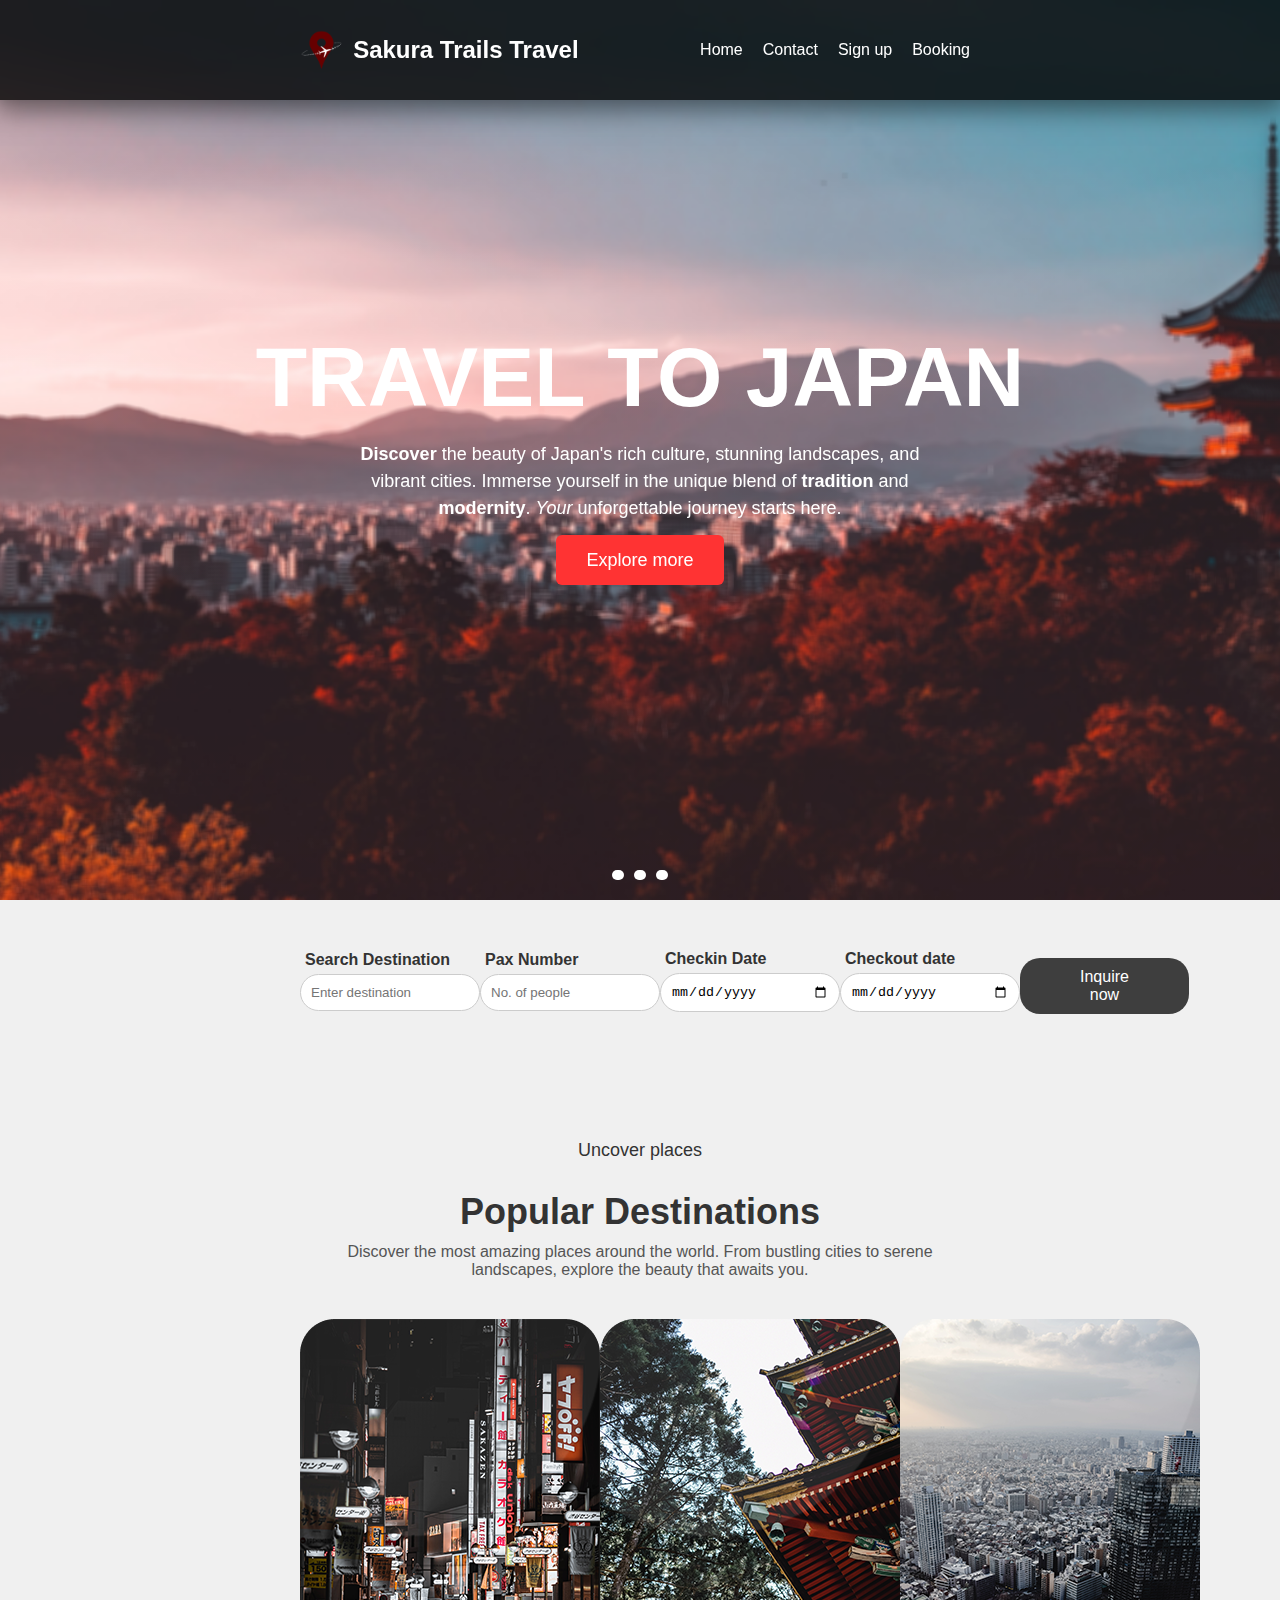
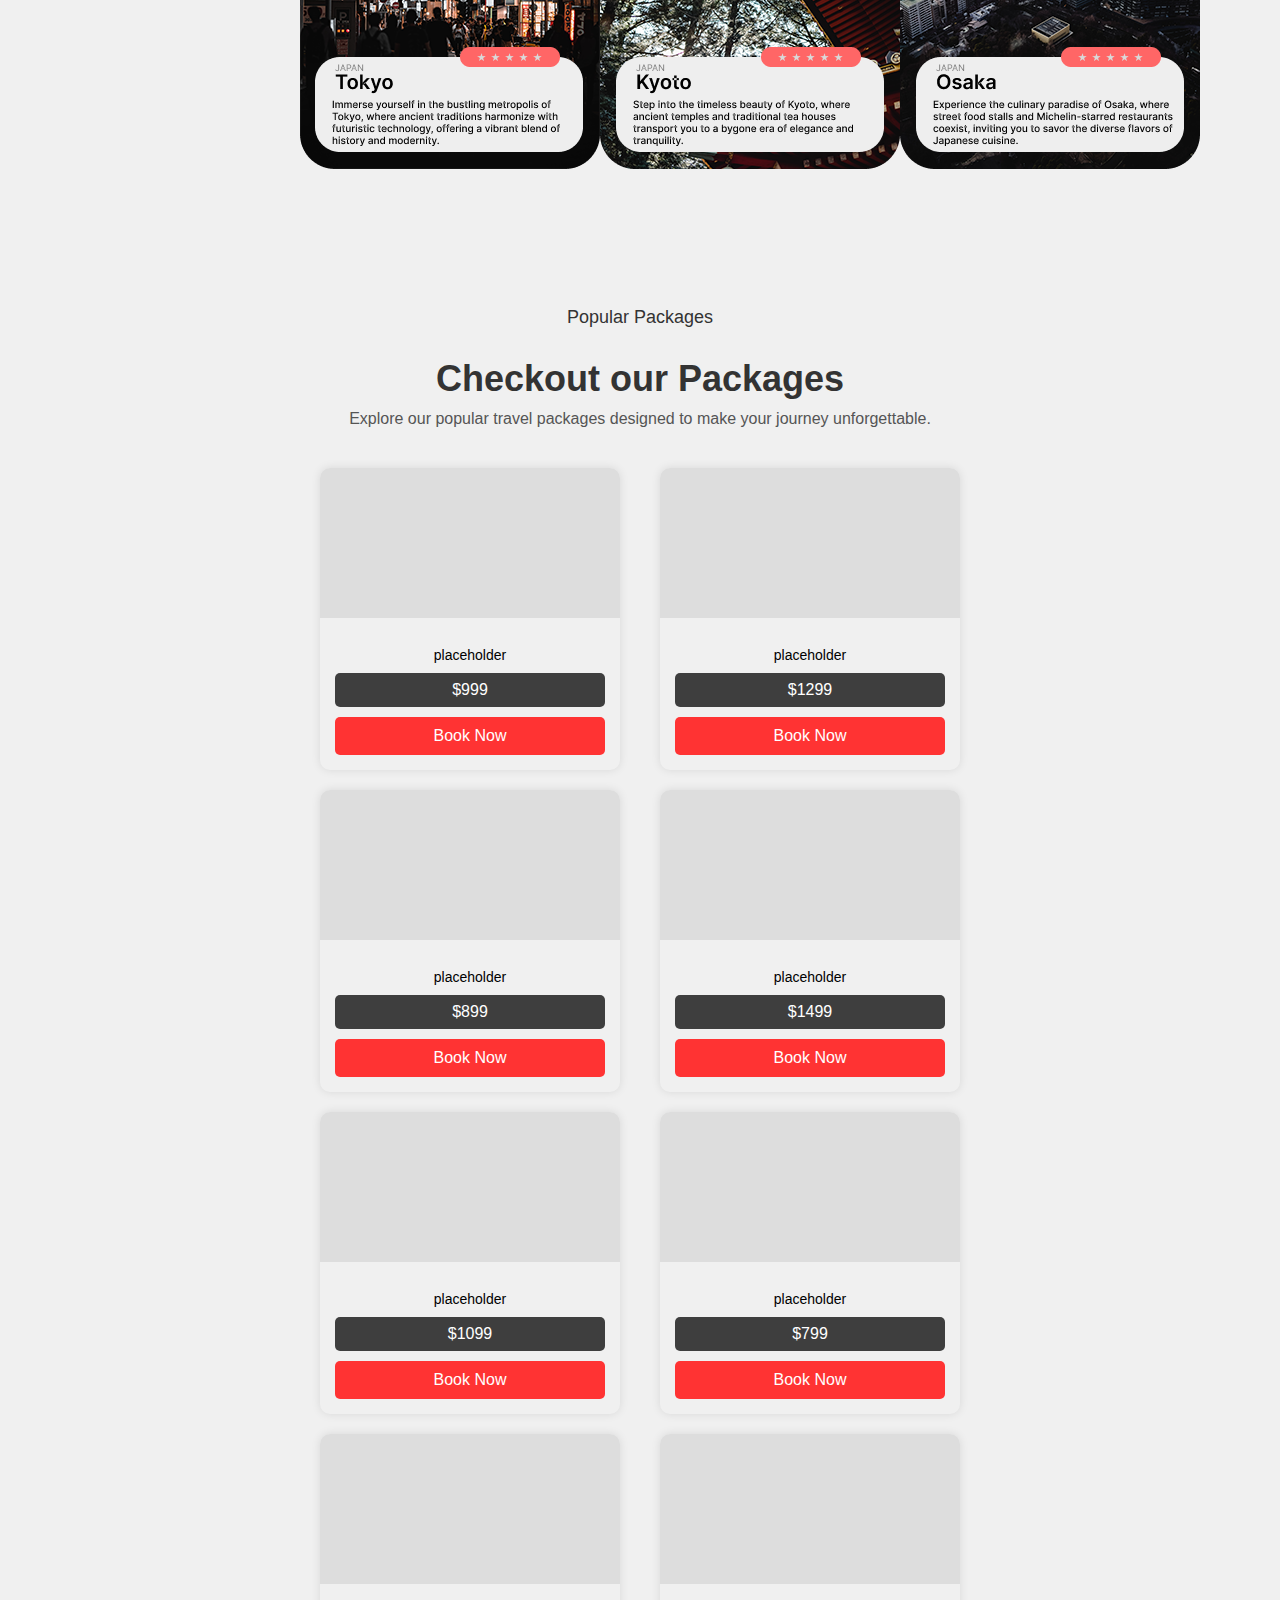
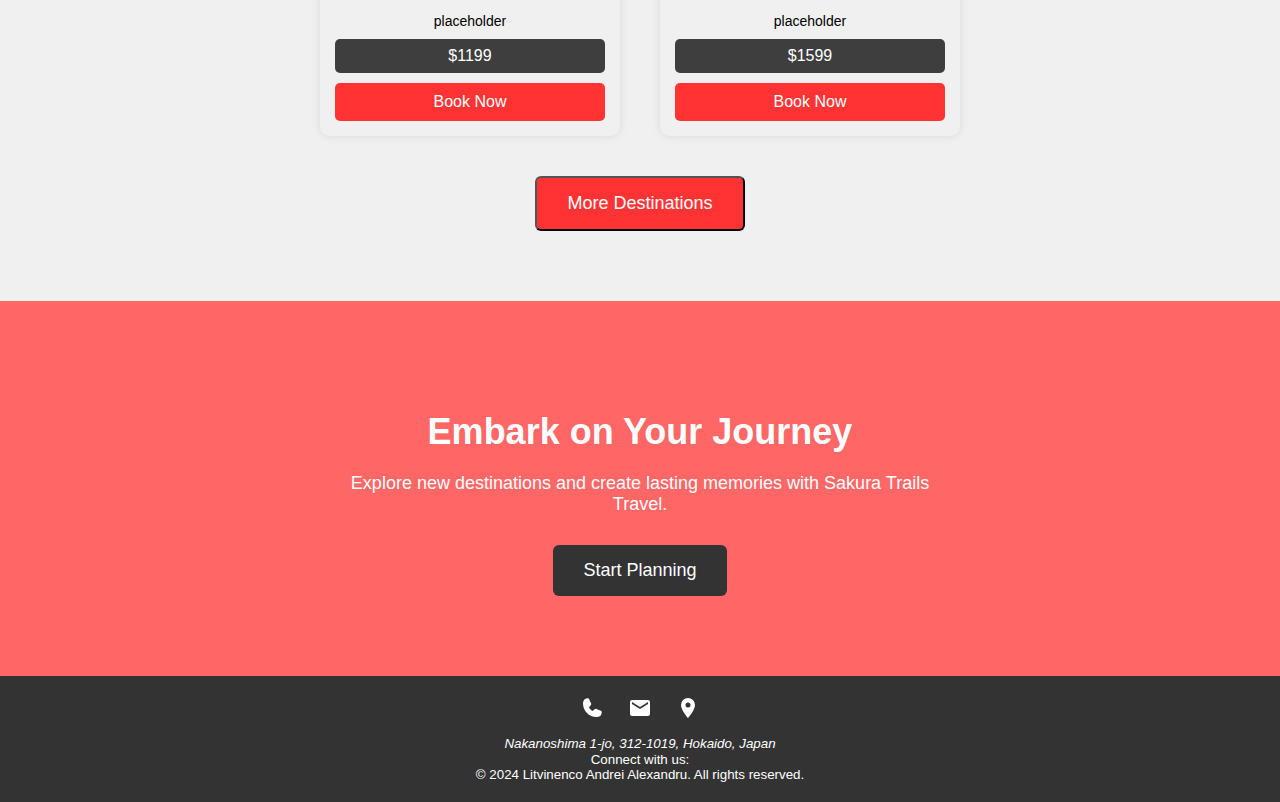
==== index.html @ 509efc29 "Added html page structure." ====
<!DOCTYPE html>
<html lang="en">
    <head>
        <title>Sakura Trails Travel</title>
        <meta charset="UTF-8">
        <meta name="author" content="Litvinenco Andrei">
        <meta name="descriptiom" content="Demo project page for a travel company">
        <meta name="keywords" content="HTML, CSS, JavaScript, Travel, Japan">
        <link rel="apple-touch-icon" sizes="180x180" href="./resources/ico/apple-touch-icon.png">
        <link rel="icon" type="image/png" sizes="32x32" href="./resources/ico/favicon-32x32.png">
        <link rel="icon" type="image/png" sizes="16x16" href="./resources/ico/favicon-16x16.png">
        <link rel="manifest" href="./resources/ico/site.webmanifest">
        <link rel="mask-icon" href="./resources/ico/safari-pinned-tab.svg" color="#5bbad5">
        <meta name="msapplication-TileColor" content="#da532c">
        <meta name="theme-color" content="#ffffff">
        <link rel="stylesheet" href="./resources/styles.css">
    </head>
    <body>
      <header>
      <div class="hero-section">
        <nav>
          <div class="logo-text">
            <img src="./resources/UIUX/logonavbar.png" alt="Logo">
            Sakura Trails Travel
          </div>
          <div class="nav-buttons">
            <a href="#" class="nav-button">Home</a>
            <a href="#" class="nav-button">Contact</a>
            <a href="#" class="nav-button">Sign up</a>
            <a href="#" class="nav-button">Booking</a>
          </div>
        </nav>
    
        <div class="hero-content">
          <div class="hero-text">TRAVEL TO JAPAN</div>
          <p class="hero-paragraph"><b>Discover</b> the beauty of Japan's rich culture, stunning landscapes, and vibrant cities. Immerse yourself in the unique blend of <strong>tradition</strong> and <strong>modernity</strong>. <i>Your</i> unforgettable journey starts here.</p>
          <a href="#" class="explore-button">Explore more</a>
        </div>
    
        <div class="rectangle-buttons">
          <button class="rectangle-button"></button>
          <button class="rectangle-button"></button>
          <button class="rectangle-button"></button>
        </div>
      </div>
    </header>
    <main>
      <div class="section">
        <div class="input-container">
            <div class="label">Search Destination</div>
            <input type="text" placeholder="Enter destination">
        </div>
    
        <div class="input-container">
            <div class="label">Pax Number</div>
            <input type="text" placeholder="No. of people">
        </div>
    
        <div class="input-container">
            <div class="label">Checkin Date</div>
            <input type="date">
        </div>
    
        <div class="input-container">
            <div class="label">Checkout date</div>
            <input type="date">
        </div>
    
        <button>Inquire now</button>
      </div>
    
      <div class="popular-destinations-section">
        <div class="section-header">
          <p class="small-text">Uncover places</p>
          <h2 class="big-text">Popular Destinations</h2>
          <p class="matching-paragraph">Discover the most amazing places around the world. From bustling cities to serene landscapes, explore the beauty that awaits you.</p>
        </div>
    
        <div class="image-container">
          <img src="./resources/cards/Vector.png" alt="Tokyo-card" class="placeholder-image">
          <img src="./resources/cards/Vector-1.png" alt="Kyoto-card" class="placeholder-image">
          <img src="./resources/cards/Vector-2.png" alt="Osaka-card" class="placeholder-image">
        </div>
      </div>
    
      <div class="new-section">
        <div class="section-header">
          <p class="small-text">Popular Packages</p>
          <h2 class="big-text">Checkout our Packages</h2>
          <p class="matching-paragraph">Explore our popular travel packages designed to make your journey unforgettable.</p>
        </div>
      
        <div class="package-container">
          <div class="package">
            <div class="package-image"></div>
            <div class="package-details">
              <p class="package-text">placeholder</p>
              <div class="price-box">$999</div>
              <a href="#" class="book-now-button">Book Now</a>
            </div>
          </div>
      
          <div class="package">
            <div class="package-image"></div>
            <div class="package-details">
              <p class="package-text">placeholder</p>
              <div class="price-box">$1299</div>
              <a href="#" class="book-now-button">Book Now</a>
            </div>
          </div>
      
          <div class="package">
            <div class="package-image"></div>
            <div class="package-details">
              <p class="package-text">placeholder</p>
              <div class="price-box">$899</div>
              <a href="#" class="book-now-button">Book Now</a>
            </div>
          </div>
      
          <div class="package">
            <div class="package-image"></div>
            <div class="package-details">
              <p class="package-text">placeholder</p>
              <div class="price-box">$1499</div>
              <a href="#" class="book-now-button">Book Now</a>
            </div>
          </div>
      
          <div class="package">
            <div class="package-image"></div>
            <div class="package-details">
              <p class="package-text">placeholder</p>
              <div class="price-box">$1099</div>
              <a href="#" class="book-now-button">Book Now</a>
            </div>
          </div>
      
          <div class="package">
            <div class="package-image"></div>
            <div class="package-details">
              <p class="package-text">placeholder</p>
              <div class="price-box">$799</div>
              <a href="#" class="book-now-button">Book Now</a>
            </div>
          </div>
      
          <div class="package">
            <div class="package-image"></div>
            <div class="package-details">
              <p class="package-text">placeholder</p>
              <div class="price-box">$1199</div>
              <a href="#" class="book-now-button">Book Now</a>
            </div>
          </div>
      
          <div class="package">
            <div class="package-image"></div>
            <div class="package-details">
              <p class="package-text">placeholder</p>
                <div class="price-box">$1599</div>
              <a href="#" class="book-now-button">Book Now</a>
            </div>
          </div>
        </div>
        <button class="more-destinations-button">More Destinations</button>
      </div>
      <div class="cta-section">
        <h2 class="cta-heading">Embark on Your Journey</h2>
        <p class="cta-description">Explore new destinations and create lasting memories with Sakura Trails Travel.</p>
        <a href="#" class="cta-button">Start Planning</a>
      </div>
    </main>
      <footer>
        <a id="link_top" href="#" title="Back-to-top"><img src="./resources/ico/arrowhead-up.png"></a>
        <div class="contact-info">
          <a href="tel:+40999999999"><svg xmlns="http://www.w3.org/2000/svg" width="24" height="24" viewBox="0 0 256 256"><path fill="white" d="M231.88 175.08A56.26 56.26 0 0 1 176 224C96.6 224 32 159.4 32 80a56.26 56.26 0 0 1 48.92-55.88a16 16 0 0 1 16.62 9.52l21.12 47.15v.12A16 16 0 0 1 117.39 96c-.18.27-.37.52-.57.77L96 121.45c7.49 15.22 23.41 31 38.83 38.51l24.34-20.71a8.12 8.12 0 0 1 .75-.56a16 16 0 0 1 15.17-1.4l.13.06l47.11 21.11a16 16 0 0 1 9.55 16.62"/></svg></a>
          <a href="mailto:no_easter@eggs.dev"><svg xmlns="http://www.w3.org/2000/svg" width="24" height="24" viewBox="0 0 24 24"><path fill="white" d="M20 4H4c-1.1 0-1.99.9-1.99 2L2 18c0 1.1.9 2 2 2h16c1.1 0 2-.9 2-2V6c0-1.1-.9-2-2-2m0 4l-8 5l-8-5V6l8 5l8-5z"/></svg></a>
          <a href="https://www.google.com/maps/place/Faculty+of+Mathematics+and+Computer+Science/@44.4355355,26.0995867,15z/data=!4m6!3m5!1s0x40b1ff472f47f047:0x493984726f0235f9!8m2!3d44.4355355!4d26.0995867!16s%2Fg%2F1td63tdh?hl=en&entry=ttu"><svg xmlns="http://www.w3.org/2000/svg" width="24" height="24" viewBox="0 0 24 24"><path fill="white" d="M12 11.5A2.5 2.5 0 0 1 9.5 9A2.5 2.5 0 0 1 12 6.5A2.5 2.5 0 0 1 14.5 9a2.5 2.5 0 0 1-2.5 2.5M12 2a7 7 0 0 0-7 7c0 5.25 7 13 7 13s7-7.75 7-13a7 7 0 0 0-7-7"/></svg></a>
        </div>
        <address>
          <small>Nakanoshima 1-jo, 312-1019, Hokaido, Japan</small>
        </address>
        <div class="copyright">
          <small>Connect with us:</small>
          <small>&copy; <time datetime="2023-11-01">2024</time> Litvinenco Andrei Alexandru. All rights reserved.</small>
        </div>
      </footer>
    </body>
</html>
---- resources/styles.css ----
body {
  margin: 0;
  padding: 0;
  font-family: Arial, sans-serif;
  overflow-x: hidden;
}

.hero-section {
  position: relative;
  background-image: linear-gradient(to bottom, rgba(255,0,0,0), rgba(255,0,0,5%)), url('./UIUX/Background_Japan3.png');
  background-size: cover;
  background-position: center;
  height: 100vh;
  display: flex;
  flex-direction: column;
  justify-content: center;
  align-items: center;
  color: white;
  z-index: 10;
}

.hero-content {
  text-align: center;
}

.hero-text {
  font-size: 84px;
  font-weight: bold;
  margin-bottom: 15px;
}

.hero-paragraph {
  text-align: center;
  font-size: 18px;
  margin-top: 10px;
  max-width: 600px;
  line-height: 1.5;
  margin-left: auto;
  margin-right: auto;
  padding-bottom: 10px;
}


.explore-button {
  background-color: #ff3333;
  color: white;
  text-decoration: none;
  padding: 15px 30px;
  border-radius: 6px;
  font-size: 18px;
  margin-top: 20px;
  transition: background-color 0.3s ease;
}

.explore-button:hover {
  background-color: #ff6666;
}

.rectangle-buttons {
  display: flex;
  justify-content: center;
  position: absolute;
  bottom: 20px;
}

.rectangle-button {
  width: 10px; 
  height: 10px;
  background-color: white;
  margin: 0 5px;
  border: none;
  border-radius: 10px;
  cursor: pointer;
  transition: background-color 0.3s ease;
}

.rectangle-button:hover {
  background-color: #f0f0f0;
}

nav {
  width: 100%;
  height: 100px;
  background-color: rgba(0, 0, 0, 0.8);
  display: flex;
  justify-content: space-between;
  align-items: center;
  padding: 0 300px; 
  box-sizing: border-box;
  position: fixed;
  top: 0;
  z-index: 1000;
  backdrop-filter: blur(5px);
  -webkit-box-shadow: 0px 10px 18px 0px rgba(0,0,0,0.75);
  -moz-box-shadow: 0px 10px 18px 0px rgba(0,0,0,0.75);
  box-shadow: 0px 4px 25px 5px rgba(0,0,0,0.50);
}

.logo-text {
  color: white;
  font-size: 24px;
  font-weight: bold;
  display: flex;
  align-items: center;
}

.logo-text img {
  max-height: 40px; 
  margin-right: 10px;
}

.nav-buttons {
  display: flex;
  justify-content: space-evenly;
  align-items: center;
}

.nav-button {
  color: white;
  text-decoration: none;
  padding: 10px;
  border-radius: 5px;
  transition: background-color 0.3s ease;
}

.nav-button:hover {
  background-color: #ff6666;
}

.section {
  width: 100vw;
  background-color: #f0f0f0;
  padding: 50px 300px;
  display: flex;
  justify-content: space-between;
  align-items: center;
  box-sizing: border-box;
}

.input-container {
  text-align: left;
}

.label {
  margin-bottom: 5px;
  font-weight: bold;
  color: #333;
  padding-left: 5px;
}

input {
  width: 180px;
  padding: 10px;
  border: 1px solid #ccc;
  border-radius: 20px;
  box-sizing: border-box;
  margin-bottom: 10px;
}

.section button {
  padding: 10px 60px; 
  background-color: #3e3e3e;
  color: white;
  border: none;
  border-radius: 20px;
  cursor: pointer;
  font-size: 16px;
  transition: background-color 0.3s ease;
}

button:hover {
  background-color: #ff6666;
}

.new-section {
background-color: #f0f0f0;
padding: 50px 0;
text-align: center;
}

.section-header {
margin-bottom: 40px;
}

.small-text {
font-size: 18px;
color: #333;
}

.big-text {
font-size: 36px;
font-weight: bold;
margin-bottom: 10px;
color: #333;
}

.matching-paragraph {
font-size: 16px;
max-width: 600px;
margin: 0 auto 20px;
color: #555;
}

.popular-destinations-section {
background-color: #f0f0f0;
padding: 50px 300px;
text-align: center;
}

.popular-destinations-section .image-container {
display: flex;
justify-content: space-around;
margin-top: 20px;
}

.popular-destinations-section .placeholder-image {
width: 400px;
max-height: 600px;
border-radius: 10px;
margin-bottom: 20px;
}

.new-section {
background-color: #f0f0f0;
padding: 50px 300px;
text-align: center;
}

.section-header {
margin-bottom: 40px;
}

.small-text {
font-size: 18px;
color: #333;
}

.big-text {
font-size: 36px;
font-weight: bold;
margin-bottom: 10px;
color: #333;
}

.matching-paragraph {
font-size: 16px;
max-width: 600px;
margin: 0 auto 20px;
color: #555;
}

.package-container {
display: flex;
flex-wrap: wrap;
justify-content: space-around;
}

.package {
width: 300px;
border-radius: 10px;
overflow: hidden;
box-shadow: 0 0 10px rgba(0, 0, 0, 0.1);
margin-bottom: 20px;
}

.package-image {
height: 150px;
background-color: #ddd;
}

.package-details {
padding: 15px;
}

.package-text {
font-size: 14px;
margin-bottom: 10px;
}

.price-box {
background-color: #3e3e3e;
color: white;
padding: 8px;
border-radius: 5px;
margin-bottom: 10px;
}

.book-now-button {
display: block;
background-color: #ff3333;
color: white;
text-decoration: none;
padding: 10px;
border-radius: 5px;
transition: background-color 0.3s ease;
}

.book-now-button:hover {
background-color: #ff6666;
}

.more-destinations-button {
display: block;
margin: 20px auto;
background-color: #ff3333;
color: white;
text-decoration: none;
padding: 15px 30px;
border-radius: 6px;
font-size: 18px;
transition: background-color 0.3s ease;
}

.more-destinations-button:hover {
background-color: #ff6666;
}

.cta-section {
background-color: #ff6666;
color: white;
text-align: center;
padding: 80px 0;
}

.cta-heading {
font-size: 36px;
font-weight: bold;
margin-bottom: 20px;
}

.cta-description {
font-size: 18px;
max-width: 600px;
margin: 0 auto 30px;
}

.cta-button {
display: inline-block;
background-color: #333;
color: white;
text-decoration: none;
padding: 15px 30px;
border-radius: 6px;
font-size: 18px;
transition: background-color 0.3s ease;
}

.cta-button:hover {
background-color: #555;
}

footer {
background-color: #333;
color: white;
padding: 20px 0;
text-align: center;
}

.contact-info {
margin-bottom: 10px;
}

.contact-info a {
margin: 0 10px;
}

.address small {
display: block;
margin-bottom: 10px;
}

.copyright small {
display: block;
}

#link_top{
  --dimensiune:3rem;
  --spatiere:1.5rem;
  display: flex;
  align-items: center;
  justify-content: center;
  width: var(--dimensiune);
  height: var(--dimensiune);
  position: fixed;
  bottom:var(--spatiere);
  right:var(--spatiere);
  border-radius: 50%;
}
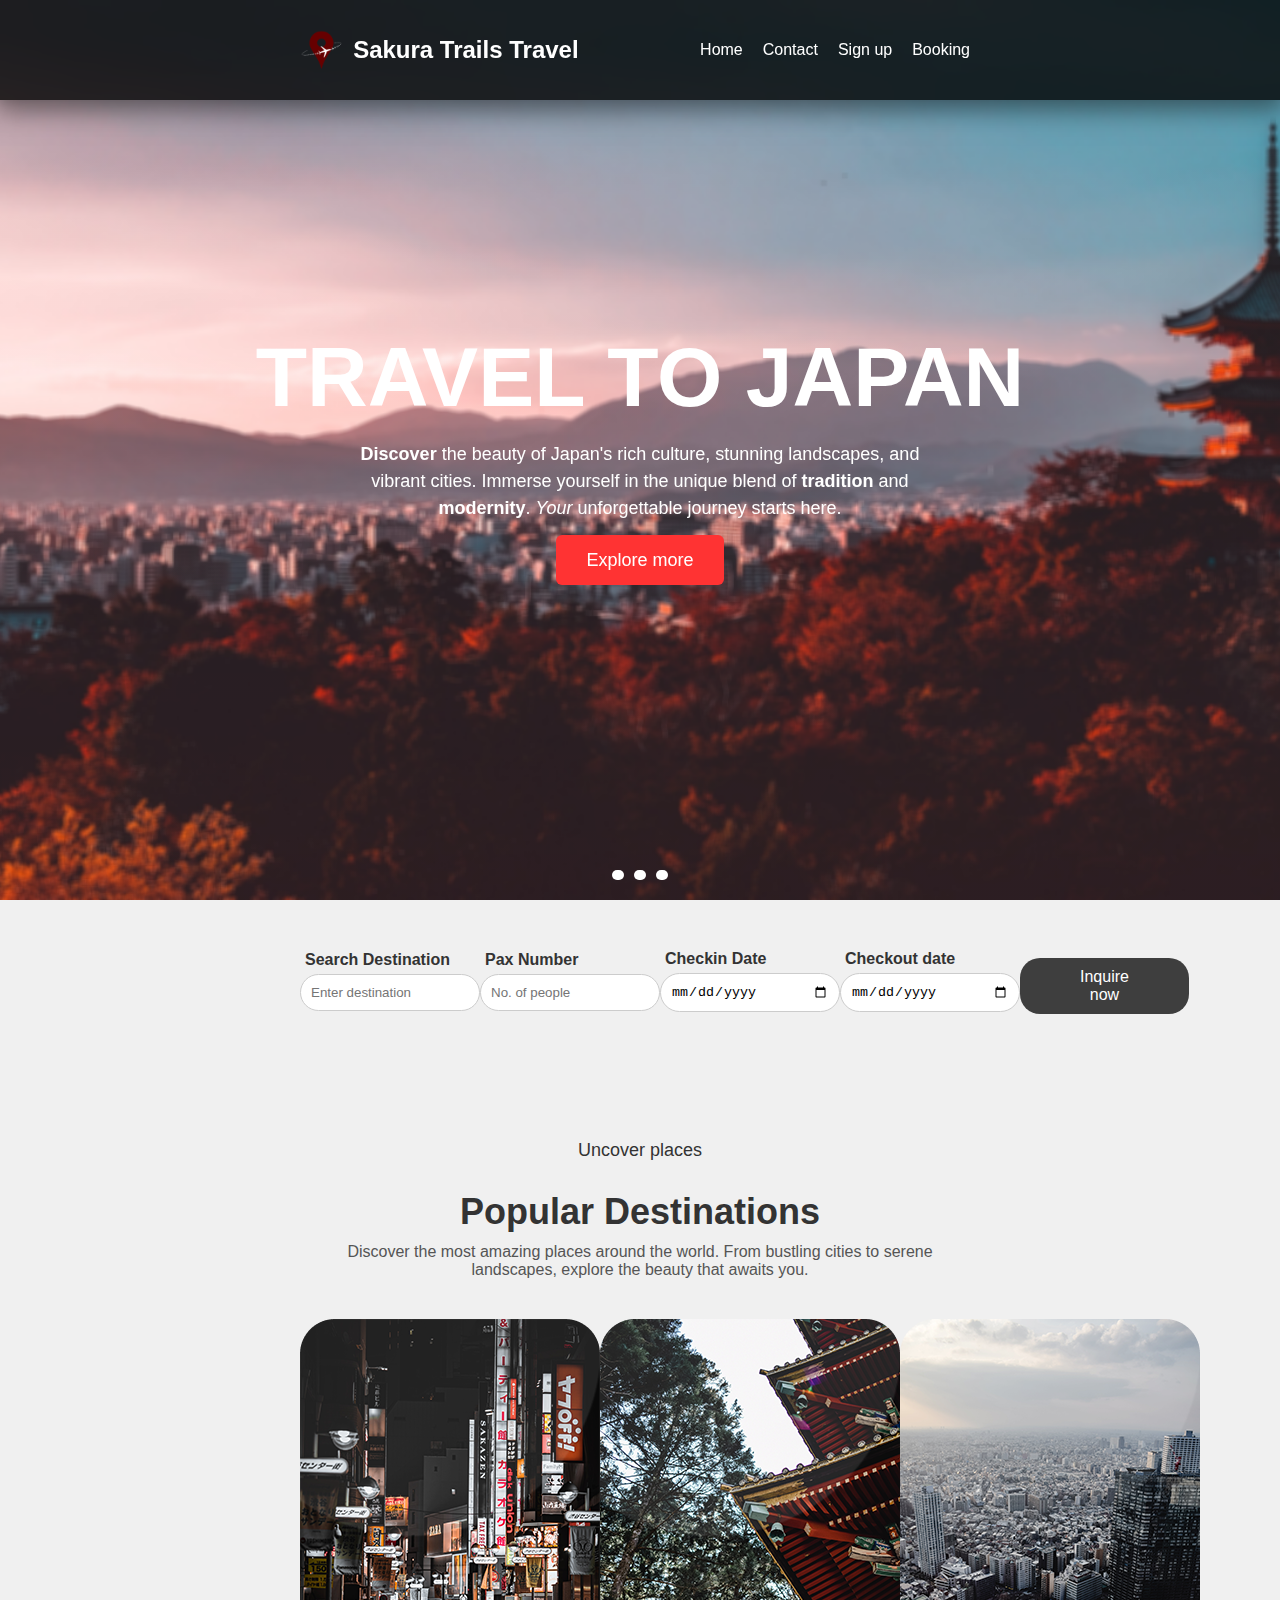
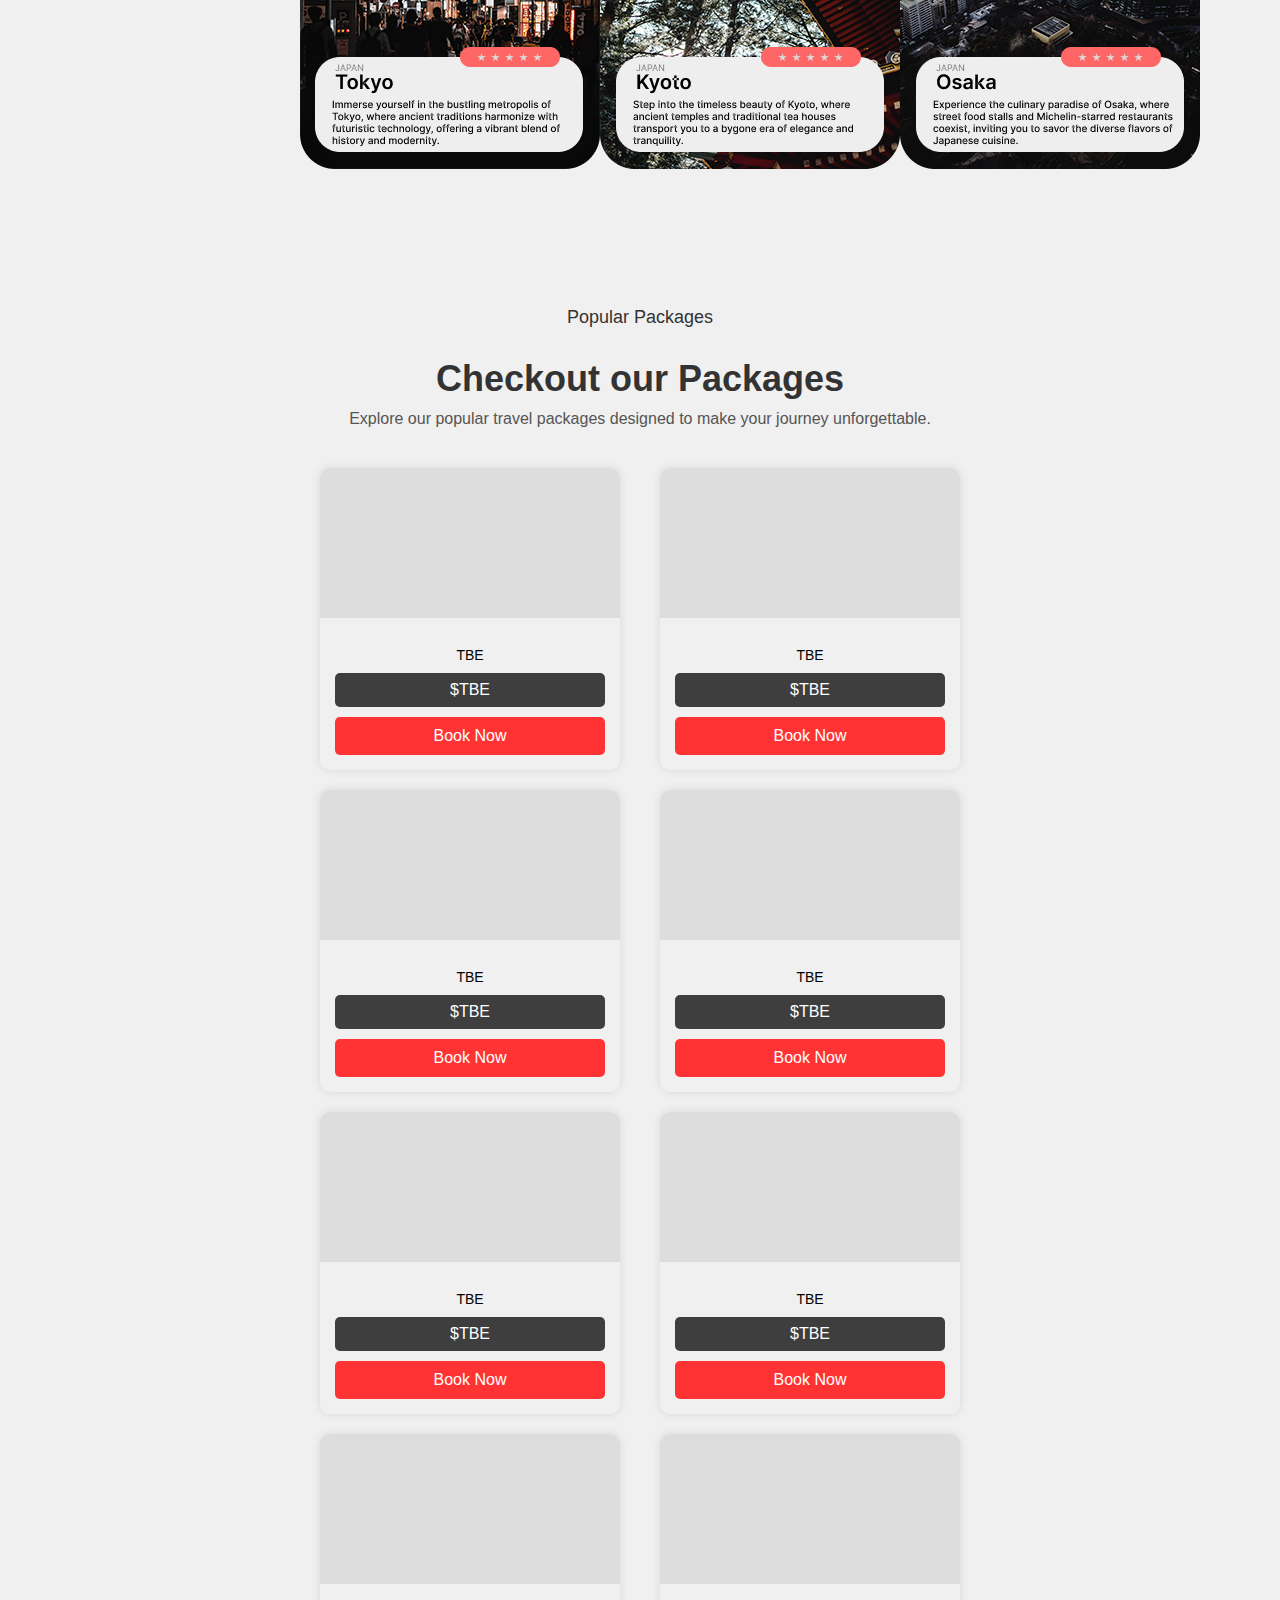
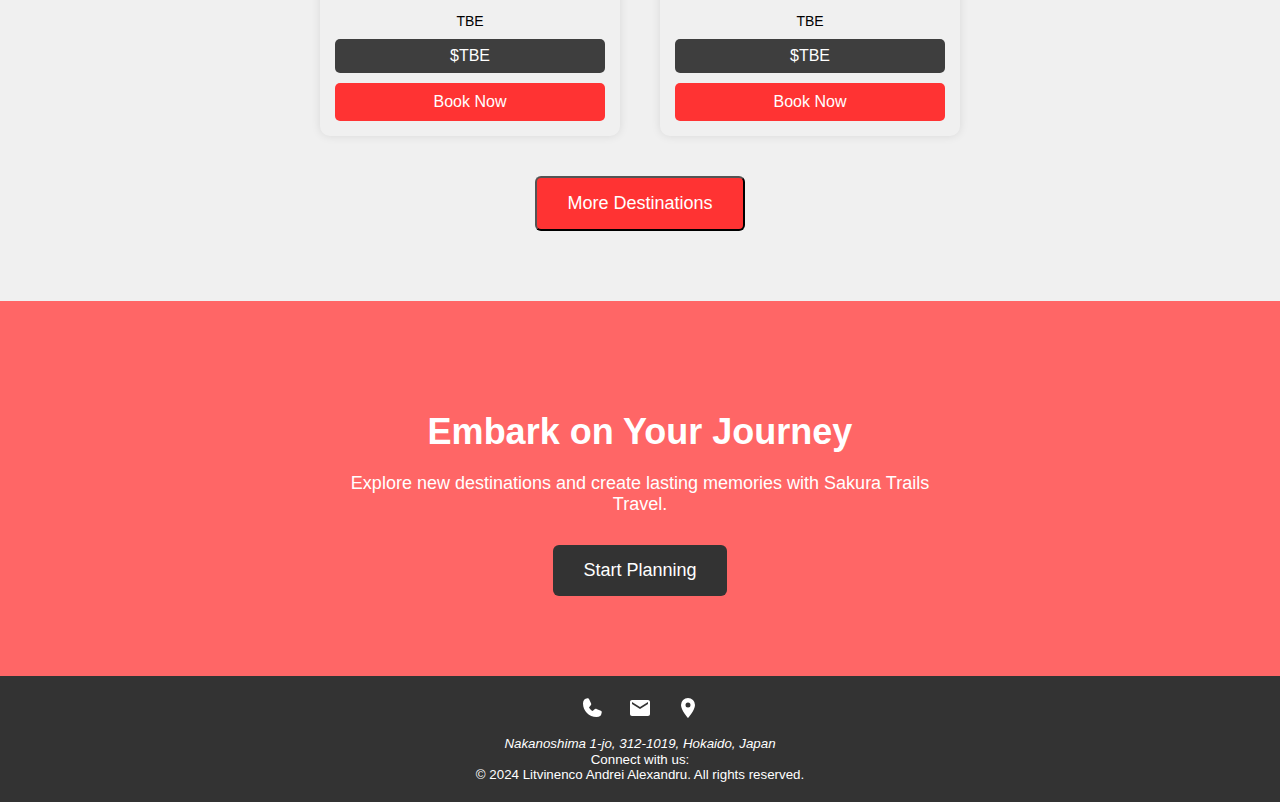
==== commit 0b61478b: "Placeholder for packages section" ====
--- a/index.html
+++ b/index.html
@@ -3,6 +3,7 @@
     <head>
         <title>Sakura Trails Travel</title>
         <meta charset="UTF-8">
+        <meta name="viewport" content="width=device-width, initial-scale=1.0">
         <meta name="author" content="Litvinenco Andrei">
         <meta name="descriptiom" content="Demo project page for a travel company">
         <meta name="keywords" content="HTML, CSS, JavaScript, Travel, Japan">
@@ -16,20 +17,37 @@
         <link rel="stylesheet" href="./resources/styles.css">
     </head>
     <body>
+      <script src="./resources/index.js"></script>
       <header>
       <div class="hero-section">
         <nav>
           <div class="logo-text">
-            <img src="./resources/UIUX/logonavbar.png" alt="Logo">
-            Sakura Trails Travel
-          </div>
+              <img src="./resources/UIUX/logonavbar.png" alt="Logo">
+              Sakura Trails Travel
+          </div>
+
+          <!-- Hamburger menu icon -->
+          <div class="hamburger-menu" onclick="toggleMenu()">
+              <div class="bar"></div>
+              <div class="bar"></div>
+              <div class="bar"></div>
+          </div>
+
           <div class="nav-buttons">
-            <a href="#" class="nav-button">Home</a>
-            <a href="#" class="nav-button">Contact</a>
-            <a href="#" class="nav-button">Sign up</a>
-            <a href="#" class="nav-button">Booking</a>
-          </div>
-        </nav>
+              <!-- Home dropdown menu -->
+              <div class="dropdown">
+                  <a href="#" class="nav-button">Home</a>
+                  <div class="dropdown-content">
+                      <a href="#Popular-section">Popular Destinations</a>
+                      <a href="#Packages-section">Packages</a>
+                  </div>
+              </div>
+
+              <a href="#" class="nav-button">Contact</a>
+              <a href="#" class="nav-button">Sign up</a>
+              <a href="#" class="nav-button">Booking</a>
+          </div>
+      </nav>
     
         <div class="hero-content">
           <div class="hero-text">TRAVEL TO JAPAN</div>
@@ -69,7 +87,7 @@
         <button>Inquire now</button>
       </div>
     
-      <div class="popular-destinations-section">
+      <div class="popular-destinations-section" id="Popular-section">
         <div class="section-header">
           <p class="small-text">Uncover places</p>
           <h2 class="big-text">Popular Destinations</h2>
@@ -83,7 +101,7 @@
         </div>
       </div>
     
-      <div class="new-section">
+      <div class="new-section" id="Packages-section">
         <div class="section-header">
           <p class="small-text">Popular Packages</p>
           <h2 class="big-text">Checkout our Packages</h2>
@@ -94,71 +112,71 @@
           <div class="package">
             <div class="package-image"></div>
             <div class="package-details">
-              <p class="package-text">placeholder</p>
-              <div class="price-box">$999</div>
-              <a href="#" class="book-now-button">Book Now</a>
-            </div>
-          </div>
-      
-          <div class="package">
-            <div class="package-image"></div>
-            <div class="package-details">
-              <p class="package-text">placeholder</p>
-              <div class="price-box">$1299</div>
-              <a href="#" class="book-now-button">Book Now</a>
-            </div>
-          </div>
-      
-          <div class="package">
-            <div class="package-image"></div>
-            <div class="package-details">
-              <p class="package-text">placeholder</p>
-              <div class="price-box">$899</div>
-              <a href="#" class="book-now-button">Book Now</a>
-            </div>
-          </div>
-      
-          <div class="package">
-            <div class="package-image"></div>
-            <div class="package-details">
-              <p class="package-text">placeholder</p>
-              <div class="price-box">$1499</div>
-              <a href="#" class="book-now-button">Book Now</a>
-            </div>
-          </div>
-      
-          <div class="package">
-            <div class="package-image"></div>
-            <div class="package-details">
-              <p class="package-text">placeholder</p>
-              <div class="price-box">$1099</div>
-              <a href="#" class="book-now-button">Book Now</a>
-            </div>
-          </div>
-      
-          <div class="package">
-            <div class="package-image"></div>
-            <div class="package-details">
-              <p class="package-text">placeholder</p>
-              <div class="price-box">$799</div>
-              <a href="#" class="book-now-button">Book Now</a>
-            </div>
-          </div>
-      
-          <div class="package">
-            <div class="package-image"></div>
-            <div class="package-details">
-              <p class="package-text">placeholder</p>
-              <div class="price-box">$1199</div>
-              <a href="#" class="book-now-button">Book Now</a>
-            </div>
-          </div>
-      
-          <div class="package">
-            <div class="package-image"></div>
-            <div class="package-details">
-              <p class="package-text">placeholder</p>
-                <div class="price-box">$1599</div>
+              <p class="package-text">TBE</p>
+              <div class="price-box">$TBE</div>
+              <a href="#" class="book-now-button">Book Now</a>
+            </div>
+          </div>
+      
+          <div class="package">
+            <div class="package-image"></div>
+            <div class="package-details">
+              <p class="package-text">TBE</p>
+              <div class="price-box">$TBE</div>
+              <a href="#" class="book-now-button">Book Now</a>
+            </div>
+          </div>
+      
+          <div class="package">
+            <div class="package-image"></div>
+            <div class="package-details">
+              <p class="package-text">TBE</p>
+              <div class="price-box">$TBE</div>
+              <a href="#" class="book-now-button">Book Now</a>
+            </div>
+          </div>
+      
+          <div class="package">
+            <div class="package-image"></div>
+            <div class="package-details">
+              <p class="package-text">TBE</p>
+              <div class="price-box">$TBE</div>
+              <a href="#" class="book-now-button">Book Now</a>
+            </div>
+          </div>
+      
+          <div class="package">
+            <div class="package-image"></div>
+            <div class="package-details">
+              <p class="package-text">TBE</p>
+              <div class="price-box">$TBE</div>
+              <a href="#" class="book-now-button">Book Now</a>
+            </div>
+          </div>
+      
+          <div class="package">
+            <div class="package-image"></div>
+            <div class="package-details">
+              <p class="package-text">TBE</p>
+              <div class="price-box">$TBE</div>
+              <a href="#" class="book-now-button">Book Now</a>
+            </div>
+          </div>
+      
+          <div class="package">
+            <div class="package-image"></div>
+            <div class="package-details">
+              <p class="package-text">TBE</p>
+              <div class="price-box">$TBE</div>
+              <a href="#" class="book-now-button">Book Now</a>
+            </div>
+          </div>
+      
+          <div class="package">
+            <div class="package-image"></div>
+            <div class="package-details">
+              <p class="package-text">TBE</p>
+                <div class="price-box">$TBE</div>
               <a href="#" class="book-now-button">Book Now</a>
             </div>
           </div>
--- a/resources/styles.css
+++ b/resources/styles.css
@@ -115,6 +115,35 @@
   align-items: center;
 }
 
+.dropdown {
+  position: relative;
+  display: inline-block;
+}
+
+.dropdown-content {
+  display: none;
+  position: absolute;
+  background-color: #333;
+  min-width: 160px;
+  box-shadow: 0 8px 16px rgba(0, 0, 0, 0.2);
+  z-index: 1;
+}
+
+.dropdown-content a {
+  color: white;
+  padding: 12px 16px;
+  text-decoration: none;
+  display: block;
+}
+
+.dropdown-content a:hover {
+  background-color: #555;
+}
+
+.dropdown:hover .dropdown-content {
+  display: block;
+}
+
 .nav-button {
   color: white;
   text-decoration: none;
@@ -385,4 +414,67 @@
   bottom:var(--spatiere);
   right:var(--spatiere);
   border-radius: 50%;
+}
+
+@media screen and (max-width: 768px) {
+  .nav-buttons {
+    display: none;
+    flex-direction: column;
+    align-items: center;
+    position: absolute;
+    top: 100px;
+    width: 100%;
+    background-color: rgba(0, 0, 0, 0.8);
+    z-index: 1000;
+  }
+
+  .nav-buttons.active {
+    display: flex;
+  }
+
+  .nav-button {
+    text-align: center;
+    padding: 15px;
+    width: 100%;
+    box-sizing: border-box;
+  }
+
+  .dropdown-content {
+    width: 100%;
+  }
+}
+
+.hamburger-menu {
+  display: none;
+  cursor: pointer;
+}
+
+.bar {
+  width: 25px;
+  height: 3px;
+  background-color: white;
+  margin: 6px 0;
+  transition: 0.4s;
+}
+
+@media screen and (max-width: 768px) {
+  .hamburger-menu {
+    display: block;
+  }
+
+ .nav-buttons {
+    display: none;
+ }
+
+ .bar.active1 {
+    transform: rotate(-45deg) translate(-5px, 6px);
+ }
+
+  .bar.active2 {
+    opacity: 0;
+  }
+
+   .bar.active3 {
+       transform: rotate(45deg) translate(-5px, -6px);
+   }
 }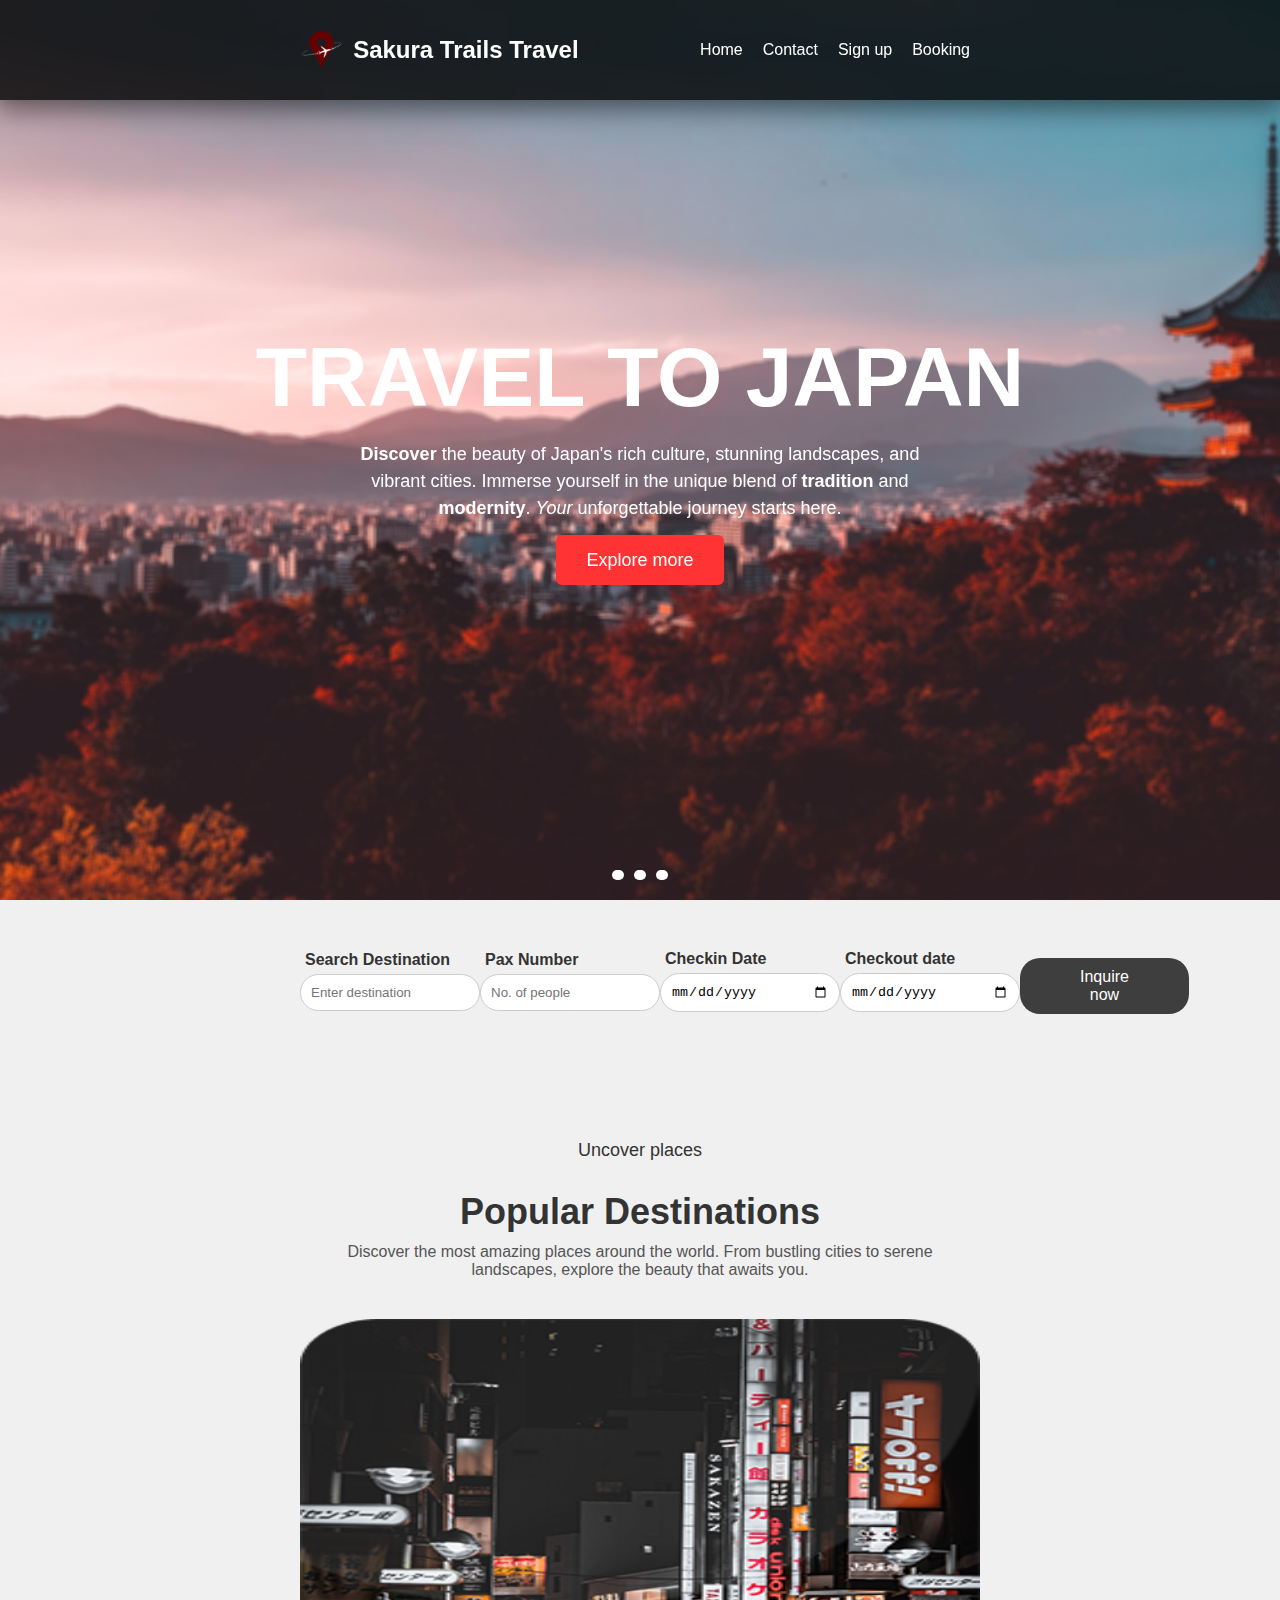
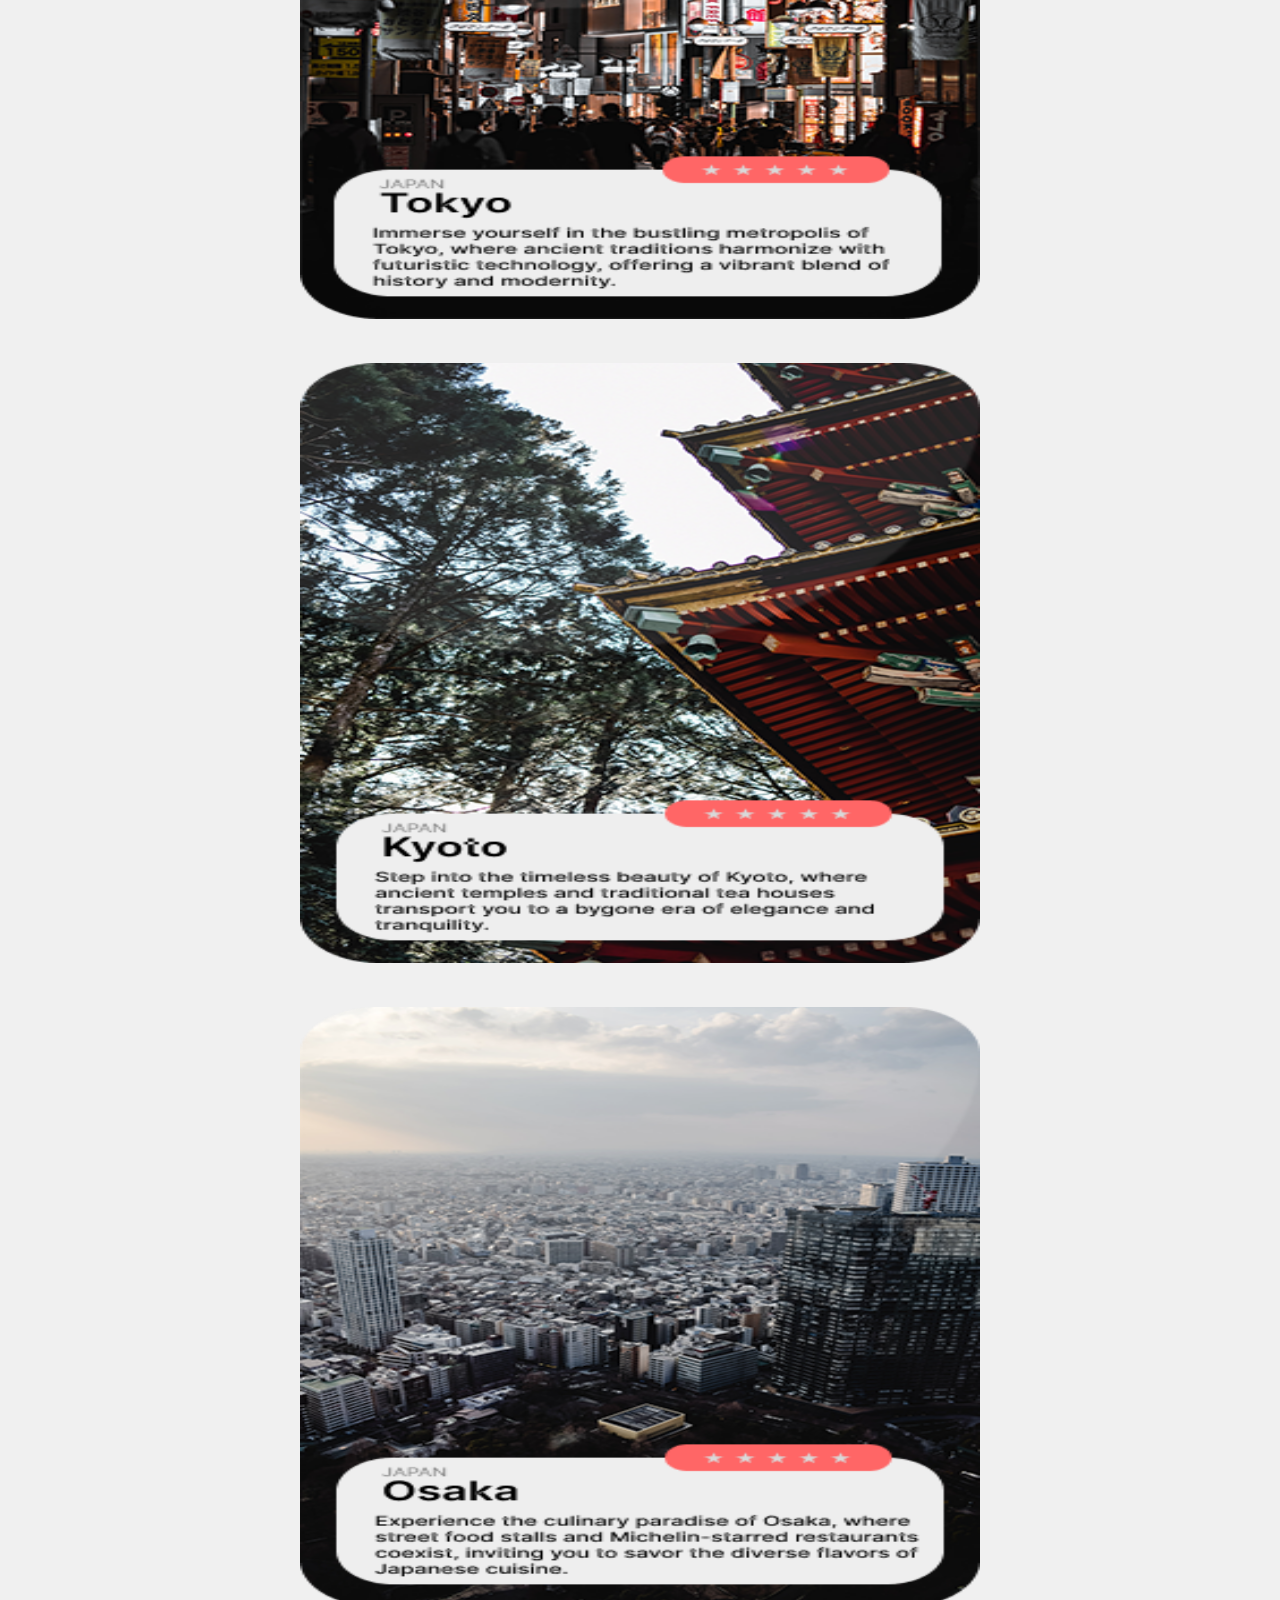
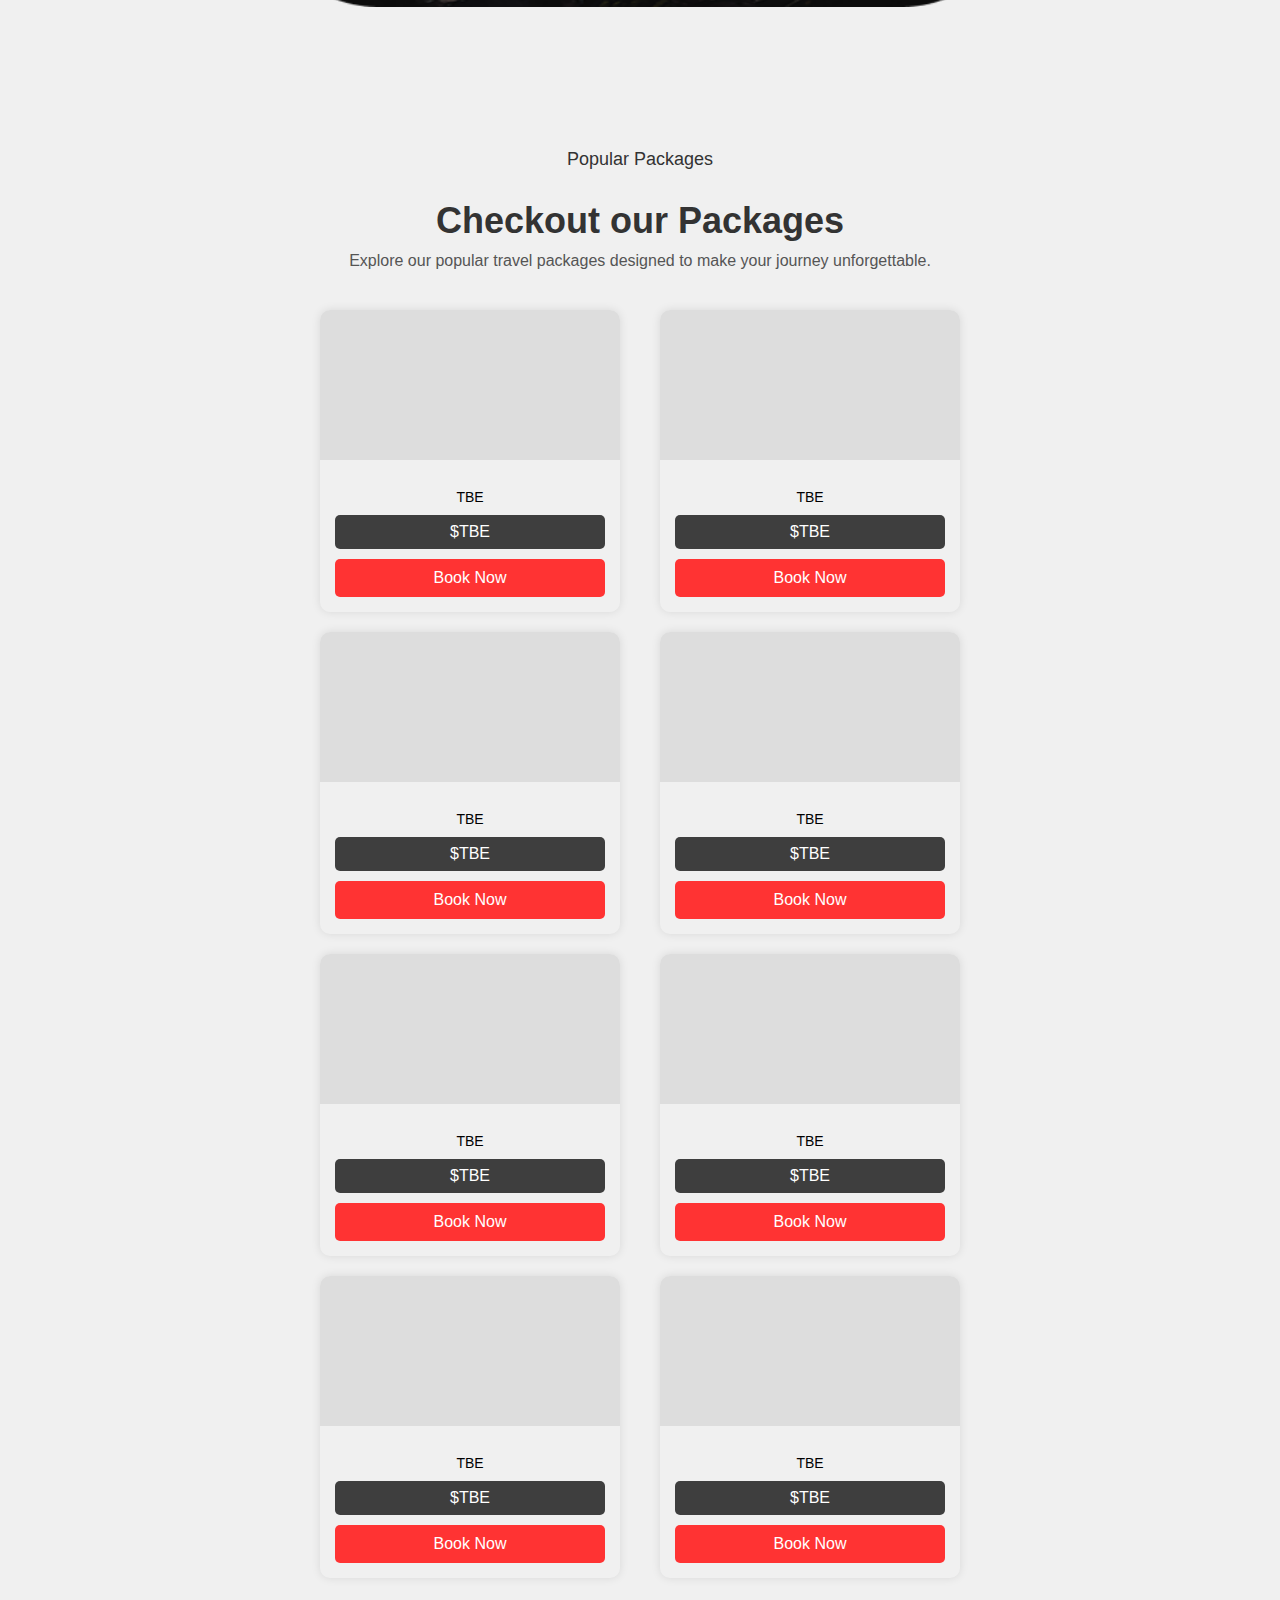
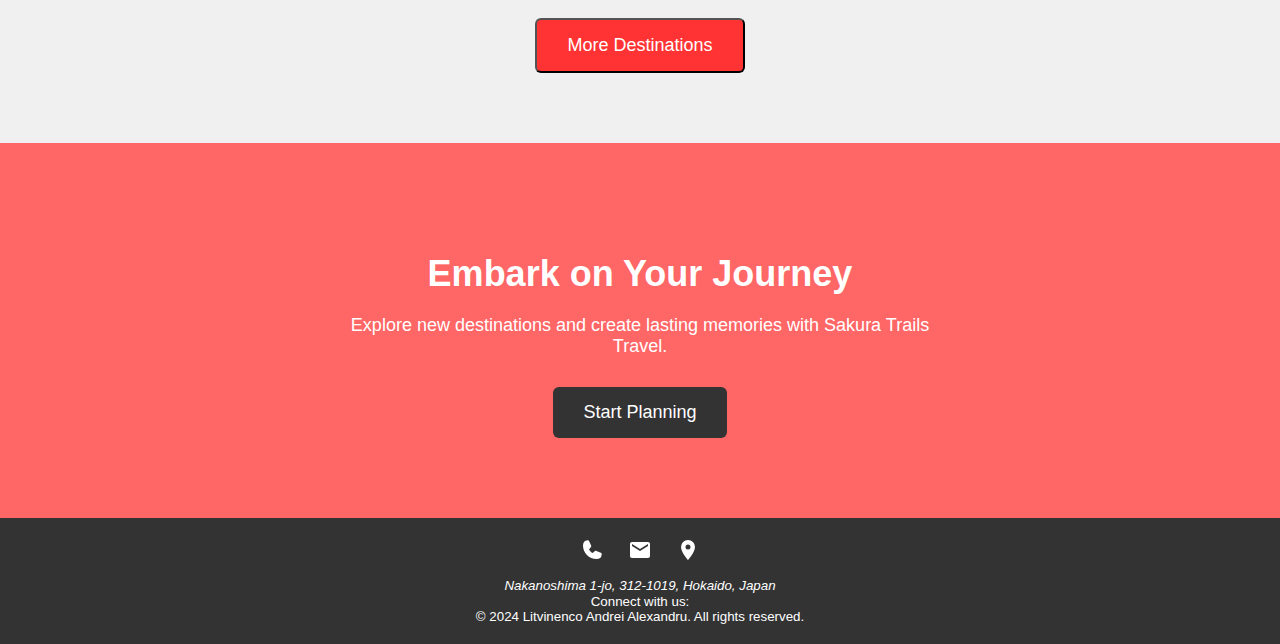
==== commit c2e559a2: "Added srcset" ====
--- a/index.html
+++ b/index.html
@@ -95,9 +95,21 @@
         </div>
     
         <div class="image-container">
-          <img src="./resources/cards/Vector.png" alt="Tokyo-card" class="placeholder-image">
-          <img src="./resources/cards/Vector-1.png" alt="Kyoto-card" class="placeholder-image">
-          <img src="./resources/cards/Vector-2.png" alt="Osaka-card" class="placeholder-image">
+
+          <picture>
+            <source media="(max-width:465px)" srcset="./resources/cards/Vector-3.png">
+            <img src="./resources/cards/Vector.png" alt="Tokyo-card" class="placeholder-image">
+          </picture>
+
+          <picture>
+            <source media="(max-width:465px)" srcset="./resources/cards/Vector-3.png">
+            <img src="./resources/cards/Vector-1.png" alt="Kyoto-card" class="placeholder-image">
+          </picture>
+
+          <picture>
+            <source media="(max-width:465px)" srcset="./resources/cards/Vector-3.png">
+            <img src="./resources/cards/Vector-2.png" alt="Osaka-card" class="placeholder-image">
+          </picture>
         </div>
       </div>
     
@@ -190,7 +202,7 @@
       </div>
     </main>
       <footer>
-        <a id="link_top" href="#" title="Back-to-top"><img src="./resources/ico/arrowhead-up.png"></a>
+        <a id="link_top" href="#" title="Back-to-top"><svg xmlns="http://www.w3.org/2000/svg" width="25" height="25" viewBox="0 0 1024 1024"><path fill="currentColor" d="M8.2 751.4c0 8.6 3.4 17.401 10 24.001c13.2 13.2 34.8 13.2 48 0l451.8-451.8l445.2 445.2c13.2 13.2 34.8 13.2 48 0s13.2-34.8 0-48L542 251.401c-13.2-13.2-34.8-13.2-48 0l-475.8 475.8c-6.8 6.8-10 15.4-10 24.2z"/></svg></a>
         <div class="contact-info">
           <a href="tel:+40999999999"><svg xmlns="http://www.w3.org/2000/svg" width="24" height="24" viewBox="0 0 256 256"><path fill="white" d="M231.88 175.08A56.26 56.26 0 0 1 176 224C96.6 224 32 159.4 32 80a56.26 56.26 0 0 1 48.92-55.88a16 16 0 0 1 16.62 9.52l21.12 47.15v.12A16 16 0 0 1 117.39 96c-.18.27-.37.52-.57.77L96 121.45c7.49 15.22 23.41 31 38.83 38.51l24.34-20.71a8.12 8.12 0 0 1 .75-.56a16 16 0 0 1 15.17-1.4l.13.06l47.11 21.11a16 16 0 0 1 9.55 16.62"/></svg></a>
           <a href="mailto:no_easter@eggs.dev"><svg xmlns="http://www.w3.org/2000/svg" width="24" height="24" viewBox="0 0 24 24"><path fill="white" d="M20 4H4c-1.1 0-1.99.9-1.99 2L2 18c0 1.1.9 2 2 2h16c1.1 0 2-.9 2-2V6c0-1.1-.9-2-2-2m0 4l-8 5l-8-5V6l8 5l8-5z"/></svg></a>
--- a/resources/styles.css
+++ b/resources/styles.css
@@ -7,7 +7,12 @@
 
 .hero-section {
   position: relative;
-  background-image: linear-gradient(to bottom, rgba(255,0,0,0), rgba(255,0,0,5%)), url('./UIUX/Background_Japan3.png');
+  background-image: linear-gradient(
+      to bottom,
+      rgba(255, 0, 0, 0),
+      rgba(255, 0, 0, 5%)
+    ),
+    url("./UIUX/Background_Japan3.png");
   background-size: cover;
   background-position: center;
   height: 100vh;
@@ -40,7 +45,6 @@
   padding-bottom: 10px;
 }
 
-
 .explore-button {
   background-color: #ff3333;
   color: white;
@@ -64,7 +68,7 @@
 }
 
 .rectangle-button {
-  width: 10px; 
+  width: 10px;
   height: 10px;
   background-color: white;
   margin: 0 5px;
@@ -85,15 +89,15 @@
   display: flex;
   justify-content: space-between;
   align-items: center;
-  padding: 0 300px; 
+  padding: 0 300px;
   box-sizing: border-box;
   position: fixed;
   top: 0;
   z-index: 1000;
   backdrop-filter: blur(5px);
-  -webkit-box-shadow: 0px 10px 18px 0px rgba(0,0,0,0.75);
-  -moz-box-shadow: 0px 10px 18px 0px rgba(0,0,0,0.75);
-  box-shadow: 0px 4px 25px 5px rgba(0,0,0,0.50);
+  -webkit-box-shadow: 0px 10px 18px 0px rgba(0, 0, 0, 0.75);
+  -moz-box-shadow: 0px 10px 18px 0px rgba(0, 0, 0, 0.75);
+  box-shadow: 0px 4px 25px 5px rgba(0, 0, 0, 0.5);
 }
 
 .logo-text {
@@ -105,7 +109,7 @@
 }
 
 .logo-text img {
-  max-height: 40px; 
+  max-height: 40px;
   margin-right: 10px;
 }
 
@@ -187,7 +191,7 @@
 }
 
 .section button {
-  padding: 10px 60px; 
+  padding: 10px 60px;
   background-color: #3e3e3e;
   color: white;
   border: none;
@@ -202,218 +206,226 @@
 }
 
 .new-section {
-background-color: #f0f0f0;
-padding: 50px 0;
-text-align: center;
+  background-color: #f0f0f0;
+  padding: 50px 0;
+  text-align: center;
 }
 
 .section-header {
-margin-bottom: 40px;
+  margin-bottom: 40px;
 }
 
 .small-text {
-font-size: 18px;
-color: #333;
+  font-size: 18px;
+  color: #333;
 }
 
 .big-text {
-font-size: 36px;
-font-weight: bold;
-margin-bottom: 10px;
-color: #333;
+  font-size: 36px;
+  font-weight: bold;
+  margin-bottom: 10px;
+  color: #333;
 }
 
 .matching-paragraph {
-font-size: 16px;
-max-width: 600px;
-margin: 0 auto 20px;
-color: #555;
+  font-size: 16px;
+  max-width: 600px;
+  margin: 0 auto 20px;
+  color: #555;
 }
 
 .popular-destinations-section {
-background-color: #f0f0f0;
-padding: 50px 300px;
-text-align: center;
+  background-color: #f0f0f0;
+  padding: 50px 300px;
+  text-align: center;
 }
 
 .popular-destinations-section .image-container {
-display: flex;
-justify-content: space-around;
-margin-top: 20px;
+  display: grid;
+  grid-template-columns: repeat(auto-fill, minmax(400px, 1fr));
+  gap: 20px;
+  margin-top: 20px;
 }
 
 .popular-destinations-section .placeholder-image {
-width: 400px;
-max-height: 600px;
-border-radius: 10px;
-margin-bottom: 20px;
+  width: 100%;
+  max-height: 600px;
+  border-radius: 10px;
+  margin-bottom: 20px;
 }
 
 .new-section {
-background-color: #f0f0f0;
-padding: 50px 300px;
-text-align: center;
+  background-color: #f0f0f0;
+  padding: 50px 300px;
+  text-align: center;
 }
 
 .section-header {
-margin-bottom: 40px;
+  margin-bottom: 40px;
 }
 
 .small-text {
-font-size: 18px;
-color: #333;
+  font-size: 18px;
+  color: #333;
 }
 
 .big-text {
-font-size: 36px;
-font-weight: bold;
-margin-bottom: 10px;
-color: #333;
+  font-size: 36px;
+  font-weight: bold;
+  margin-bottom: 10px;
+  color: #333;
 }
 
 .matching-paragraph {
-font-size: 16px;
-max-width: 600px;
-margin: 0 auto 20px;
-color: #555;
+  font-size: 16px;
+  max-width: 600px;
+  margin: 0 auto 20px;
+  color: #555;
 }
 
 .package-container {
-display: flex;
-flex-wrap: wrap;
-justify-content: space-around;
+  display: flex;
+  flex-wrap: wrap;
+  justify-content: space-around;
 }
 
 .package {
-width: 300px;
-border-radius: 10px;
-overflow: hidden;
-box-shadow: 0 0 10px rgba(0, 0, 0, 0.1);
-margin-bottom: 20px;
+  width: 300px;
+  border-radius: 10px;
+  overflow: hidden;
+  box-shadow: 0 0 10px rgba(0, 0, 0, 0.1);
+  margin-bottom: 20px;
 }
 
 .package-image {
-height: 150px;
-background-color: #ddd;
+  height: 150px;
+  background-color: #ddd;
 }
 
 .package-details {
-padding: 15px;
+  padding: 15px;
 }
 
 .package-text {
-font-size: 14px;
-margin-bottom: 10px;
+  font-size: 14px;
+  margin-bottom: 10px;
 }
 
 .price-box {
-background-color: #3e3e3e;
-color: white;
-padding: 8px;
-border-radius: 5px;
-margin-bottom: 10px;
+  background-color: #3e3e3e;
+  color: white;
+  padding: 8px;
+  border-radius: 5px;
+  margin-bottom: 10px;
 }
 
 .book-now-button {
-display: block;
-background-color: #ff3333;
-color: white;
-text-decoration: none;
-padding: 10px;
-border-radius: 5px;
-transition: background-color 0.3s ease;
+  display: block;
+  background-color: #ff3333;
+  color: white;
+  text-decoration: none;
+  padding: 10px;
+  border-radius: 5px;
+  transition: background-color 0.3s ease;
 }
 
 .book-now-button:hover {
-background-color: #ff6666;
+  background-color: #ff6666;
 }
 
 .more-destinations-button {
-display: block;
-margin: 20px auto;
-background-color: #ff3333;
-color: white;
-text-decoration: none;
-padding: 15px 30px;
-border-radius: 6px;
-font-size: 18px;
-transition: background-color 0.3s ease;
+  display: block;
+  margin: 20px auto;
+  background-color: #ff3333;
+  color: white;
+  text-decoration: none;
+  padding: 15px 30px;
+  border-radius: 6px;
+  font-size: 18px;
+  transition: background-color 0.3s ease;
 }
 
 .more-destinations-button:hover {
-background-color: #ff6666;
+  background-color: #ff6666;
 }
 
 .cta-section {
-background-color: #ff6666;
-color: white;
-text-align: center;
-padding: 80px 0;
+  background-color: #ff6666;
+  color: white;
+  text-align: center;
+  padding: 80px 0;
 }
 
 .cta-heading {
-font-size: 36px;
-font-weight: bold;
-margin-bottom: 20px;
+  font-size: 36px;
+  font-weight: bold;
+  margin-bottom: 20px;
 }
 
 .cta-description {
-font-size: 18px;
-max-width: 600px;
-margin: 0 auto 30px;
+  font-size: 18px;
+  max-width: 600px;
+  margin: 0 auto 30px;
 }
 
 .cta-button {
-display: inline-block;
-background-color: #333;
-color: white;
-text-decoration: none;
-padding: 15px 30px;
-border-radius: 6px;
-font-size: 18px;
-transition: background-color 0.3s ease;
+  display: inline-block;
+  background-color: #333;
+  color: white;
+  text-decoration: none;
+  padding: 15px 30px;
+  border-radius: 6px;
+  font-size: 18px;
+  transition: background-color 0.3s ease;
 }
 
 .cta-button:hover {
-background-color: #555;
+  background-color: #555;
 }
 
 footer {
-background-color: #333;
-color: white;
-padding: 20px 0;
-text-align: center;
+  background-color: #333;
+  color: white;
+  padding: 20px 0;
+  text-align: center;
 }
 
 .contact-info {
-margin-bottom: 10px;
+  margin-bottom: 10px;
 }
 
 .contact-info a {
-margin: 0 10px;
+  margin: 0 10px;
 }
 
 .address small {
-display: block;
-margin-bottom: 10px;
+  display: block;
+  margin-bottom: 10px;
 }
 
 .copyright small {
-display: block;
-}
-
-#link_top{
-  --dimensiune:3rem;
-  --spatiere:1.5rem;
+  display: block;
+}
+
+#link_top {
+  --dimensiune: 3rem;
+  --spatiere: 1.5rem;
   display: flex;
   align-items: center;
   justify-content: center;
   width: var(--dimensiune);
   height: var(--dimensiune);
   position: fixed;
-  bottom:var(--spatiere);
-  right:var(--spatiere);
+  bottom: var(--spatiere);
+  right: var(--spatiere);
   border-radius: 50%;
+  color: black;
+  transition: background-color 0.3s ease;
+}
+
+#link_top:hover {
+  color: white;
+  background-color: #ff6666;
 }
 
 @media screen and (max-width: 768px) {
@@ -462,19 +474,19 @@
     display: block;
   }
 
- .nav-buttons {
+  .nav-buttons {
     display: none;
- }
-
- .bar.active1 {
+  }
+
+  .bar.active1 {
     transform: rotate(-45deg) translate(-5px, 6px);
- }
+  }
 
   .bar.active2 {
     opacity: 0;
   }
 
-   .bar.active3 {
-       transform: rotate(45deg) translate(-5px, -6px);
-   }
-}+  .bar.active3 {
+    transform: rotate(45deg) translate(-5px, -6px);
+  }
+}
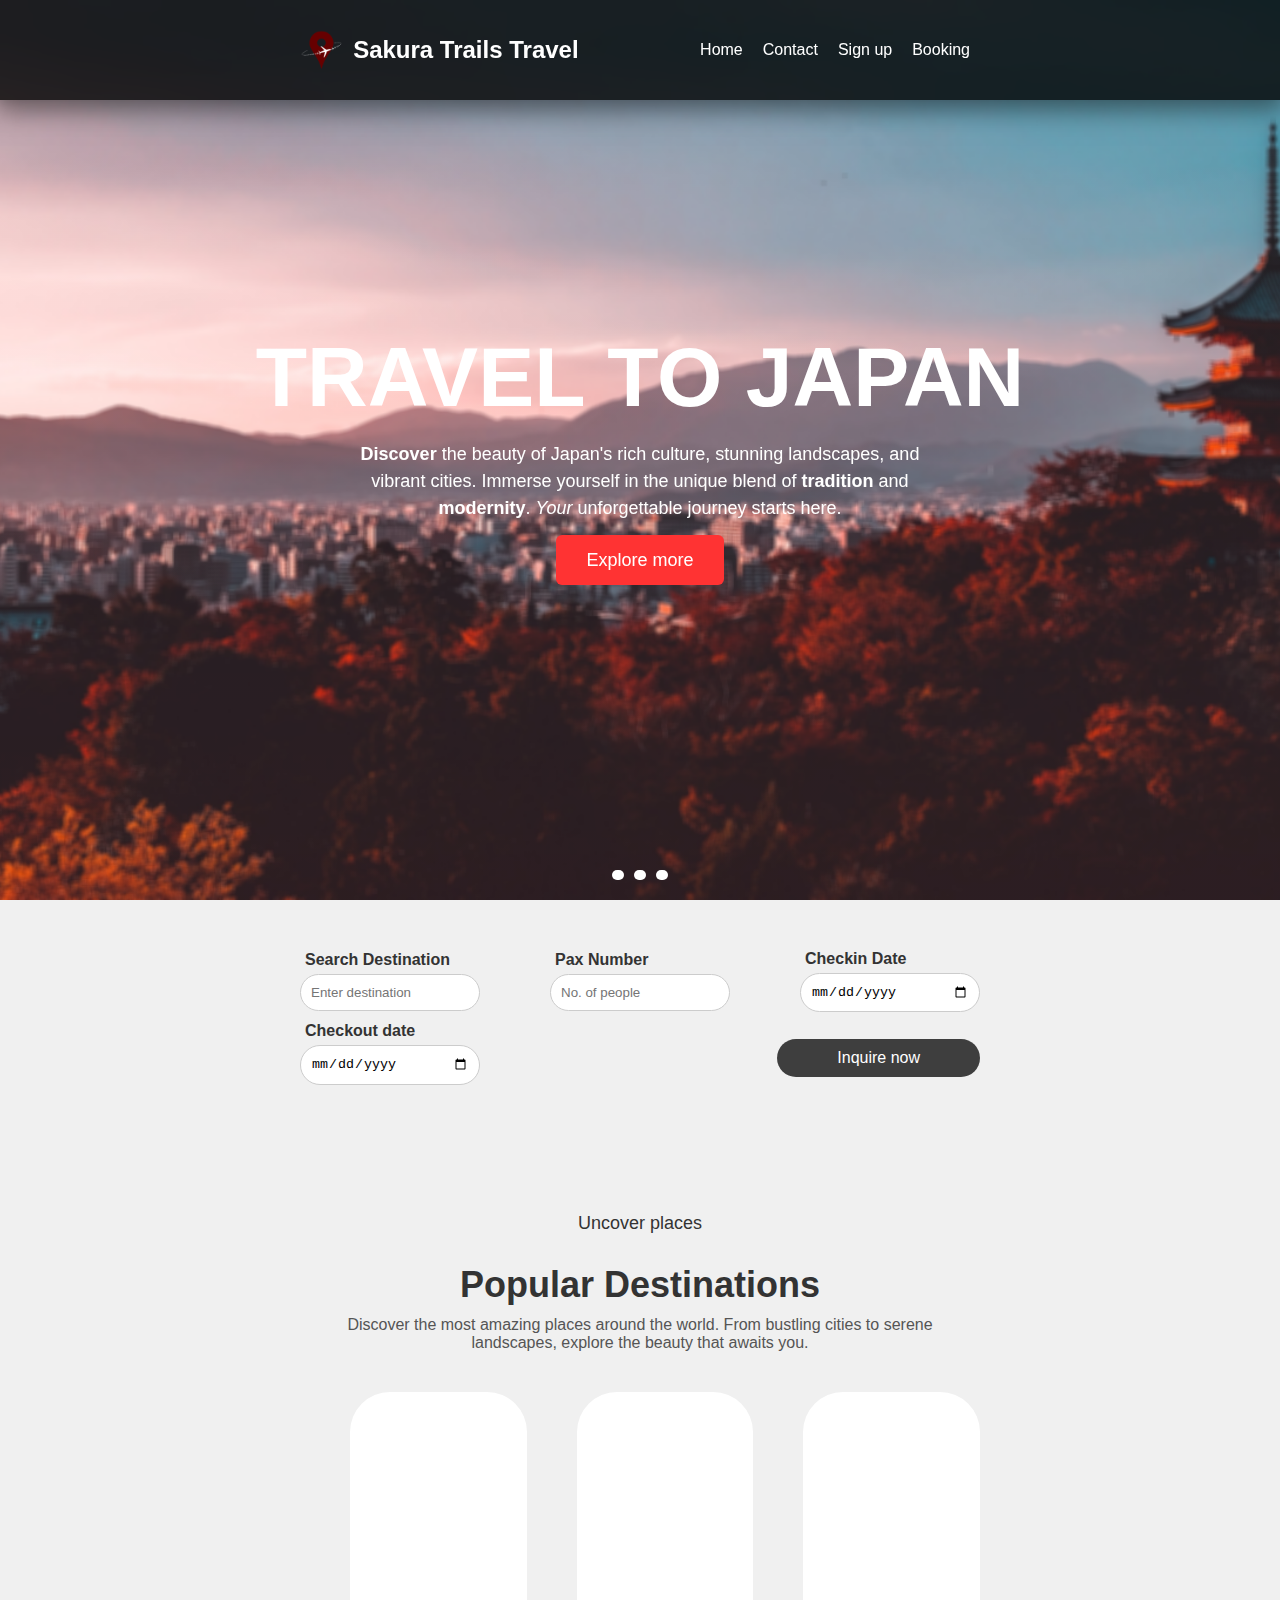
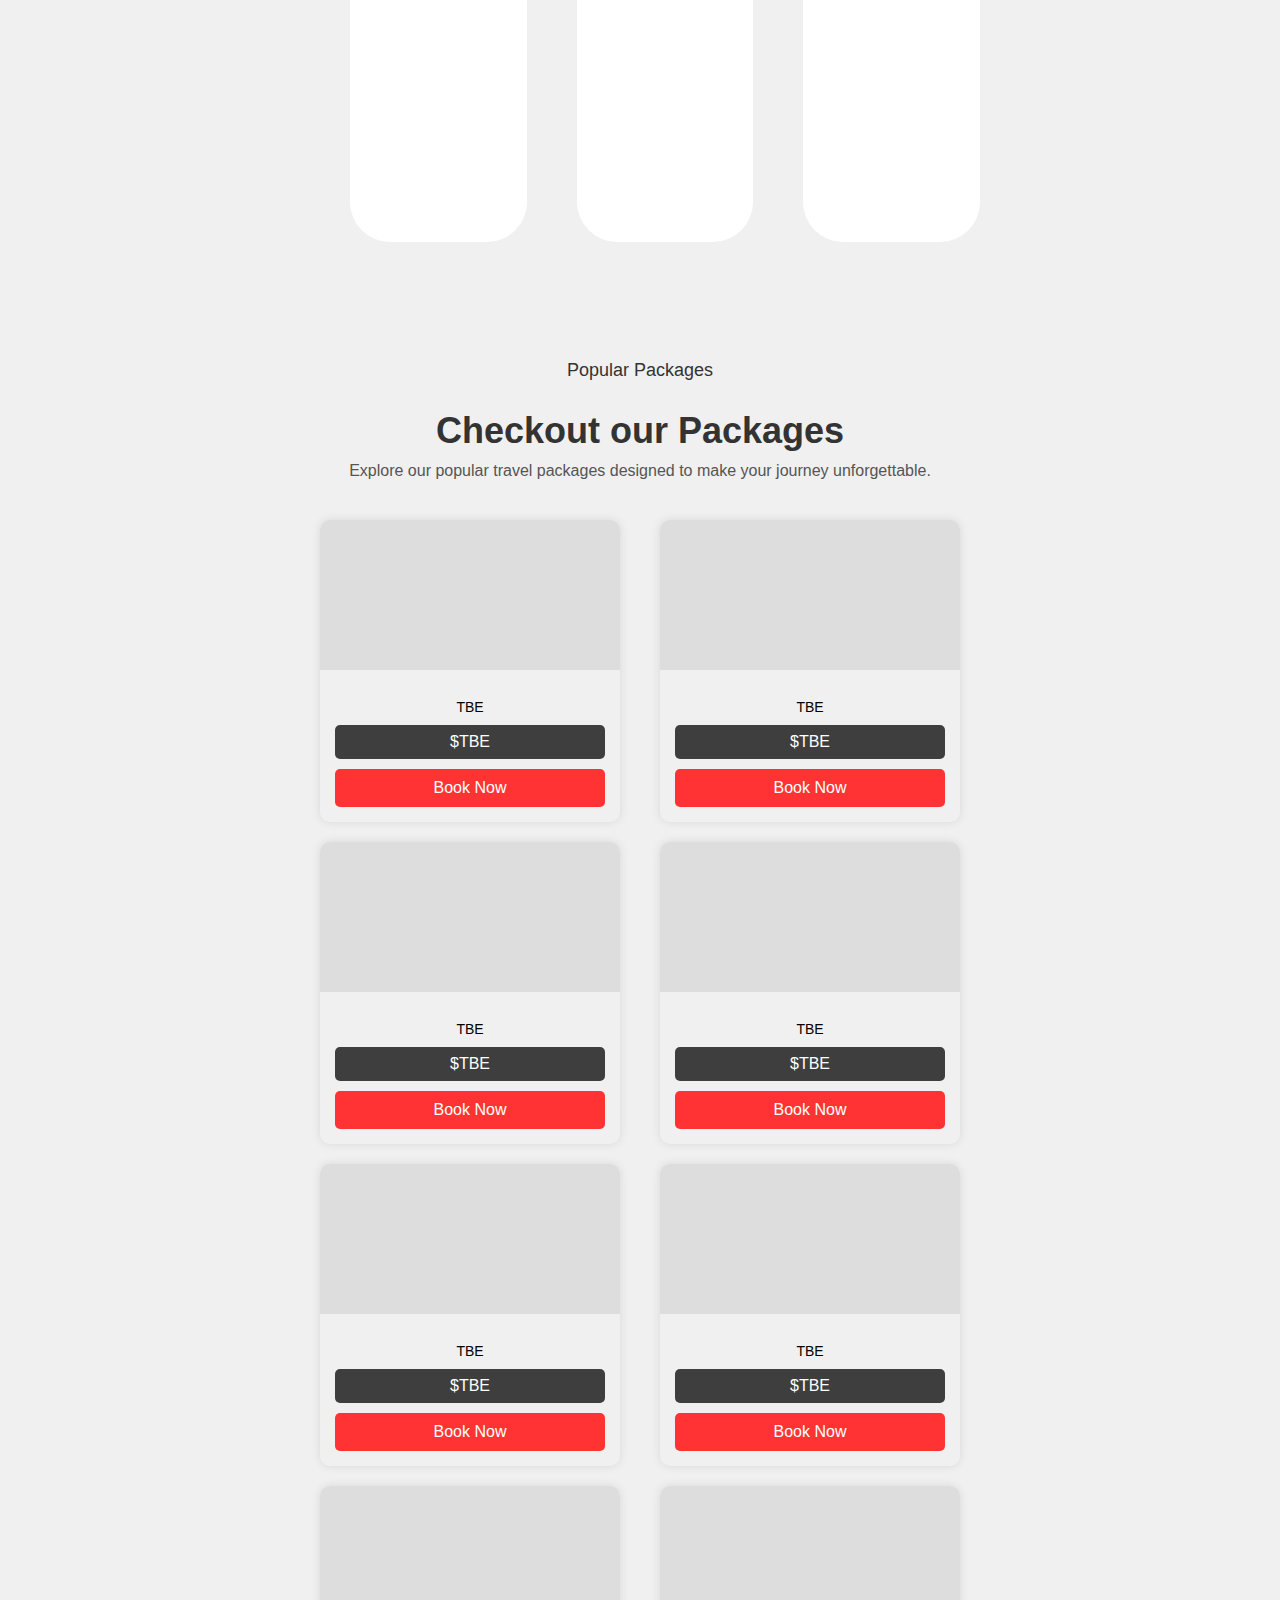
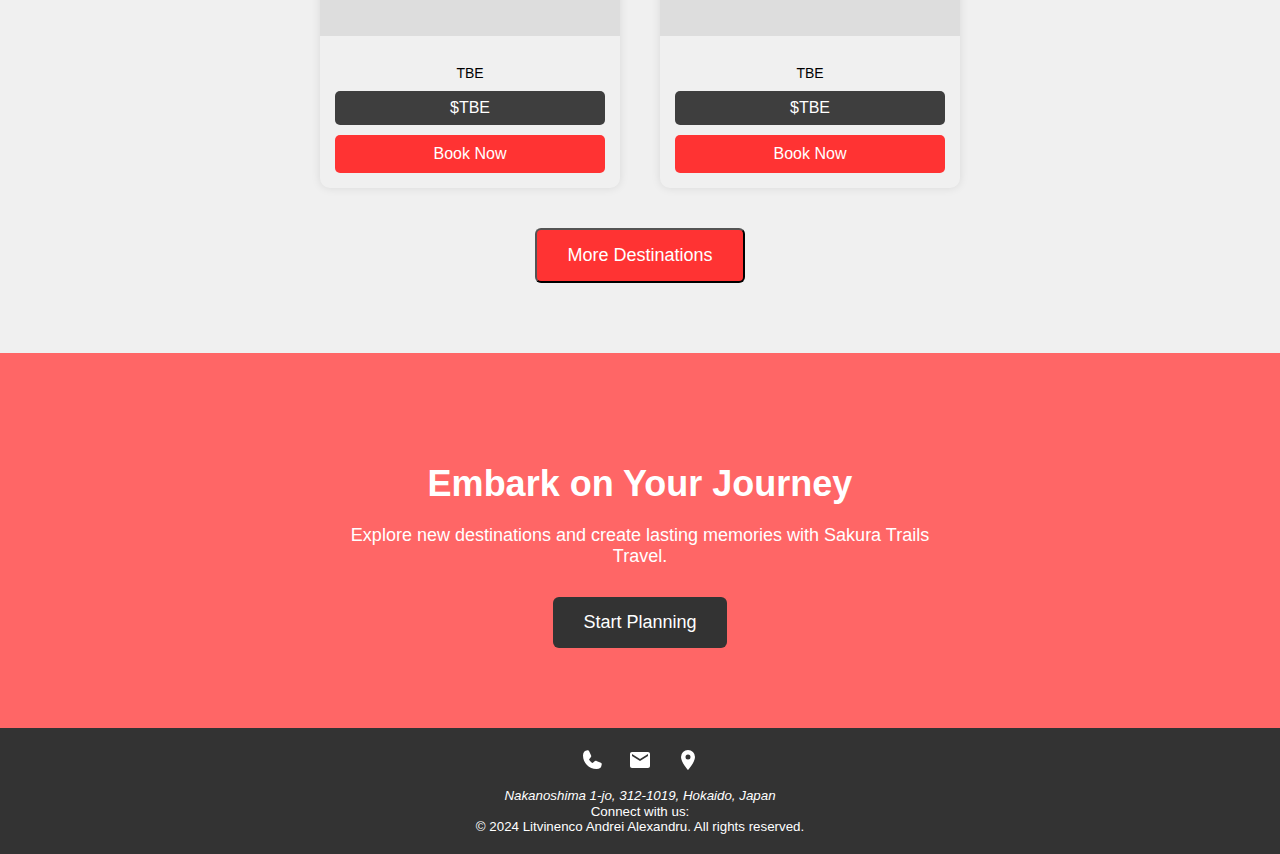
==== commit 3c72477b: "Fixed the layout to be responsive." ====
--- a/index.html
+++ b/index.html
@@ -1,60 +1,77 @@
 <!DOCTYPE html>
 <html lang="en">
-    <head>
-        <title>Sakura Trails Travel</title>
-        <meta charset="UTF-8">
-        <meta name="viewport" content="width=device-width, initial-scale=1.0">
-        <meta name="author" content="Litvinenco Andrei">
-        <meta name="descriptiom" content="Demo project page for a travel company">
-        <meta name="keywords" content="HTML, CSS, JavaScript, Travel, Japan">
-        <link rel="apple-touch-icon" sizes="180x180" href="./resources/ico/apple-touch-icon.png">
-        <link rel="icon" type="image/png" sizes="32x32" href="./resources/ico/favicon-32x32.png">
-        <link rel="icon" type="image/png" sizes="16x16" href="./resources/ico/favicon-16x16.png">
-        <link rel="manifest" href="./resources/ico/site.webmanifest">
-        <link rel="mask-icon" href="./resources/ico/safari-pinned-tab.svg" color="#5bbad5">
-        <meta name="msapplication-TileColor" content="#da532c">
-        <meta name="theme-color" content="#ffffff">
-        <link rel="stylesheet" href="./resources/styles.css">
-    </head>
-    <body>
-      <script src="./resources/index.js"></script>
-      <header>
+  <head>
+    <title>Sakura Trails Travel</title>
+    <meta charset="UTF-8" />
+    <meta name="viewport" content="width=device-width, initial-scale=1.0" />
+    <meta name="author" content="Litvinenco Andrei" />
+    <meta name="descriptiom" content="Demo project page for a travel company" />
+    <meta name="keywords" content="HTML, CSS, JavaScript, Travel, Japan" />
+    <link
+      rel="apple-touch-icon"
+      sizes="180x180"
+      href="./resources/ico/apple-touch-icon.png"
+    />
+    <link
+      rel="icon"
+      type="image/png"
+      sizes="32x32"
+      href="./resources/ico/favicon-32x32.png"
+    />
+    <link
+      rel="icon"
+      type="image/png"
+      sizes="16x16"
+      href="./resources/ico/favicon-16x16.png"
+    />
+    <link rel="manifest" href="./resources/ico/site.webmanifest" />
+    <link
+      rel="mask-icon"
+      href="./resources/ico/safari-pinned-tab.svg"
+      color="#5bbad5"
+    />
+    <meta name="msapplication-TileColor" content="#da532c" />
+    <meta name="theme-color" content="#ffffff" />
+    <link rel="stylesheet" href="./resources/styles.css" />
+    <link rel="stylesheet" href="./resources/env.css" />
+  </head>
+  <body>
+    <script src="./resources/index.js"></script>
+    <header>
       <div class="hero-section">
         <nav>
           <div class="logo-text">
-              <img src="./resources/UIUX/logonavbar.png" alt="Logo">
-              Sakura Trails Travel
+            <img src="./resources/UIUX/logonavbar.png" alt="Logo" />
+            Sakura Trails Travel
           </div>
 
           <!-- Hamburger menu icon -->
           <div class="hamburger-menu" onclick="toggleMenu()">
-              <div class="bar"></div>
-              <div class="bar"></div>
-              <div class="bar"></div>
+            <div class="bar"></div>
+            <div class="bar"></div>
+            <div class="bar"></div>
           </div>
 
           <div class="nav-buttons">
-              <!-- Home dropdown menu -->
-              <div class="dropdown">
-                  <a href="#" class="nav-button">Home</a>
-                  <div class="dropdown-content">
-                      <a href="#Popular-section">Popular Destinations</a>
-                      <a href="#Packages-section">Packages</a>
-                  </div>
-              </div>
-
-              <a href="#" class="nav-button">Contact</a>
-              <a href="#" class="nav-button">Sign up</a>
-              <a href="#" class="nav-button">Booking</a>
-          </div>
-      </nav>
-    
+            <!-- Home dropdown menu -->
+            <a href="#" class="nav-button">Home</a>
+            <a href="#" class="nav-button">Contact</a>
+            <a href="#" class="nav-button">Sign up</a>
+            <a href="#" class="nav-button">Booking</a>
+          </div>
+        </nav>
+
         <div class="hero-content">
           <div class="hero-text">TRAVEL TO JAPAN</div>
-          <p class="hero-paragraph"><b>Discover</b> the beauty of Japan's rich culture, stunning landscapes, and vibrant cities. Immerse yourself in the unique blend of <strong>tradition</strong> and <strong>modernity</strong>. <i>Your</i> unforgettable journey starts here.</p>
+          <p class="hero-paragraph">
+            <b>Discover</b> the beauty of Japan's rich culture, stunning
+            landscapes, and vibrant cities. Immerse yourself in the unique blend
+            of <strong>tradition</strong> and <strong>modernity</strong>.
+            <i>Your</i> unforgettable journey starts here.
+          </p>
           <a href="#" class="explore-button">Explore more</a>
         </div>
-    
+
         <div class="rectangle-buttons">
           <button class="rectangle-button"></button>
           <button class="rectangle-button"></button>
@@ -65,61 +82,55 @@
     <main>
       <div class="section">
         <div class="input-container">
-            <div class="label">Search Destination</div>
-            <input type="text" placeholder="Enter destination">
-        </div>
-    
-        <div class="input-container">
-            <div class="label">Pax Number</div>
-            <input type="text" placeholder="No. of people">
-        </div>
-    
-        <div class="input-container">
-            <div class="label">Checkin Date</div>
-            <input type="date">
-        </div>
-    
-        <div class="input-container">
-            <div class="label">Checkout date</div>
-            <input type="date">
-        </div>
-    
+          <div class="label">Search Destination</div>
+          <input type="text" placeholder="Enter destination" />
+        </div>
+
+        <div class="input-container">
+          <div class="label">Pax Number</div>
+          <input type="text" placeholder="No. of people" />
+        </div>
+
+        <div class="input-container">
+          <div class="label">Checkin Date</div>
+          <input type="date" />
+        </div>
+
+        <div class="input-container">
+          <div class="label">Checkout date</div>
+          <input type="date" />
+        </div>
+
         <button>Inquire now</button>
       </div>
-    
+
       <div class="popular-destinations-section" id="Popular-section">
         <div class="section-header">
           <p class="small-text">Uncover places</p>
           <h2 class="big-text">Popular Destinations</h2>
-          <p class="matching-paragraph">Discover the most amazing places around the world. From bustling cities to serene landscapes, explore the beauty that awaits you.</p>
-        </div>
-    
+          <p class="matching-paragraph">
+            Discover the most amazing places around the world. From bustling
+            cities to serene landscapes, explore the beauty that awaits you.
+          </p>
+        </div>
+
         <div class="image-container">
-
-          <picture>
-            <source media="(max-width:465px)" srcset="./resources/cards/Vector-3.png">
-            <img src="./resources/cards/Vector.png" alt="Tokyo-card" class="placeholder-image">
-          </picture>
-
-          <picture>
-            <source media="(max-width:465px)" srcset="./resources/cards/Vector-3.png">
-            <img src="./resources/cards/Vector-1.png" alt="Kyoto-card" class="placeholder-image">
-          </picture>
-
-          <picture>
-            <source media="(max-width:465px)" srcset="./resources/cards/Vector-3.png">
-            <img src="./resources/cards/Vector-2.png" alt="Osaka-card" class="placeholder-image">
-          </picture>
-        </div>
-      </div>
-    
+          <div class="cards" id="card1"></div>
+          <div class="cards" id="card2"></div>
+          <div class="cards" id="card3"></div>
+        </div>
+      </div>
+
       <div class="new-section" id="Packages-section">
         <div class="section-header">
           <p class="small-text">Popular Packages</p>
           <h2 class="big-text">Checkout our Packages</h2>
-          <p class="matching-paragraph">Explore our popular travel packages designed to make your journey unforgettable.</p>
-        </div>
-      
+          <p class="matching-paragraph">
+            Explore our popular travel packages designed to make your journey
+            unforgettable.
+          </p>
+        </div>
+
         <div class="package-container">
           <div class="package">
             <div class="package-image"></div>
@@ -129,66 +140,66 @@
               <a href="#" class="book-now-button">Book Now</a>
             </div>
           </div>
-      
-          <div class="package">
-            <div class="package-image"></div>
-            <div class="package-details">
-              <p class="package-text">TBE</p>
-              <div class="price-box">$TBE</div>
-              <a href="#" class="book-now-button">Book Now</a>
-            </div>
-          </div>
-      
-          <div class="package">
-            <div class="package-image"></div>
-            <div class="package-details">
-              <p class="package-text">TBE</p>
-              <div class="price-box">$TBE</div>
-              <a href="#" class="book-now-button">Book Now</a>
-            </div>
-          </div>
-      
-          <div class="package">
-            <div class="package-image"></div>
-            <div class="package-details">
-              <p class="package-text">TBE</p>
-              <div class="price-box">$TBE</div>
-              <a href="#" class="book-now-button">Book Now</a>
-            </div>
-          </div>
-      
-          <div class="package">
-            <div class="package-image"></div>
-            <div class="package-details">
-              <p class="package-text">TBE</p>
-              <div class="price-box">$TBE</div>
-              <a href="#" class="book-now-button">Book Now</a>
-            </div>
-          </div>
-      
-          <div class="package">
-            <div class="package-image"></div>
-            <div class="package-details">
-              <p class="package-text">TBE</p>
-              <div class="price-box">$TBE</div>
-              <a href="#" class="book-now-button">Book Now</a>
-            </div>
-          </div>
-      
-          <div class="package">
-            <div class="package-image"></div>
-            <div class="package-details">
-              <p class="package-text">TBE</p>
-              <div class="price-box">$TBE</div>
-              <a href="#" class="book-now-button">Book Now</a>
-            </div>
-          </div>
-      
-          <div class="package">
-            <div class="package-image"></div>
-            <div class="package-details">
-              <p class="package-text">TBE</p>
-                <div class="price-box">$TBE</div>
+
+          <div class="package">
+            <div class="package-image"></div>
+            <div class="package-details">
+              <p class="package-text">TBE</p>
+              <div class="price-box">$TBE</div>
+              <a href="#" class="book-now-button">Book Now</a>
+            </div>
+          </div>
+
+          <div class="package">
+            <div class="package-image"></div>
+            <div class="package-details">
+              <p class="package-text">TBE</p>
+              <div class="price-box">$TBE</div>
+              <a href="#" class="book-now-button">Book Now</a>
+            </div>
+          </div>
+
+          <div class="package">
+            <div class="package-image"></div>
+            <div class="package-details">
+              <p class="package-text">TBE</p>
+              <div class="price-box">$TBE</div>
+              <a href="#" class="book-now-button">Book Now</a>
+            </div>
+          </div>
+
+          <div class="package">
+            <div class="package-image"></div>
+            <div class="package-details">
+              <p class="package-text">TBE</p>
+              <div class="price-box">$TBE</div>
+              <a href="#" class="book-now-button">Book Now</a>
+            </div>
+          </div>
+
+          <div class="package">
+            <div class="package-image"></div>
+            <div class="package-details">
+              <p class="package-text">TBE</p>
+              <div class="price-box">$TBE</div>
+              <a href="#" class="book-now-button">Book Now</a>
+            </div>
+          </div>
+
+          <div class="package">
+            <div class="package-image"></div>
+            <div class="package-details">
+              <p class="package-text">TBE</p>
+              <div class="price-box">$TBE</div>
+              <a href="#" class="book-now-button">Book Now</a>
+            </div>
+          </div>
+
+          <div class="package">
+            <div class="package-image"></div>
+            <div class="package-details">
+              <p class="package-text">TBE</p>
+              <div class="price-box">$TBE</div>
               <a href="#" class="book-now-button">Book Now</a>
             </div>
           </div>
@@ -197,24 +208,75 @@
       </div>
       <div class="cta-section">
         <h2 class="cta-heading">Embark on Your Journey</h2>
-        <p class="cta-description">Explore new destinations and create lasting memories with Sakura Trails Travel.</p>
+        <p class="cta-description">
+          Explore new destinations and create lasting memories with Sakura
+          Trails Travel.
+        </p>
         <a href="#" class="cta-button">Start Planning</a>
       </div>
     </main>
-      <footer>
-        <a id="link_top" href="#" title="Back-to-top"><svg xmlns="http://www.w3.org/2000/svg" width="25" height="25" viewBox="0 0 1024 1024"><path fill="currentColor" d="M8.2 751.4c0 8.6 3.4 17.401 10 24.001c13.2 13.2 34.8 13.2 48 0l451.8-451.8l445.2 445.2c13.2 13.2 34.8 13.2 48 0s13.2-34.8 0-48L542 251.401c-13.2-13.2-34.8-13.2-48 0l-475.8 475.8c-6.8 6.8-10 15.4-10 24.2z"/></svg></a>
-        <div class="contact-info">
-          <a href="tel:+40999999999"><svg xmlns="http://www.w3.org/2000/svg" width="24" height="24" viewBox="0 0 256 256"><path fill="white" d="M231.88 175.08A56.26 56.26 0 0 1 176 224C96.6 224 32 159.4 32 80a56.26 56.26 0 0 1 48.92-55.88a16 16 0 0 1 16.62 9.52l21.12 47.15v.12A16 16 0 0 1 117.39 96c-.18.27-.37.52-.57.77L96 121.45c7.49 15.22 23.41 31 38.83 38.51l24.34-20.71a8.12 8.12 0 0 1 .75-.56a16 16 0 0 1 15.17-1.4l.13.06l47.11 21.11a16 16 0 0 1 9.55 16.62"/></svg></a>
-          <a href="mailto:no_easter@eggs.dev"><svg xmlns="http://www.w3.org/2000/svg" width="24" height="24" viewBox="0 0 24 24"><path fill="white" d="M20 4H4c-1.1 0-1.99.9-1.99 2L2 18c0 1.1.9 2 2 2h16c1.1 0 2-.9 2-2V6c0-1.1-.9-2-2-2m0 4l-8 5l-8-5V6l8 5l8-5z"/></svg></a>
-          <a href="https://www.google.com/maps/place/Faculty+of+Mathematics+and+Computer+Science/@44.4355355,26.0995867,15z/data=!4m6!3m5!1s0x40b1ff472f47f047:0x493984726f0235f9!8m2!3d44.4355355!4d26.0995867!16s%2Fg%2F1td63tdh?hl=en&entry=ttu"><svg xmlns="http://www.w3.org/2000/svg" width="24" height="24" viewBox="0 0 24 24"><path fill="white" d="M12 11.5A2.5 2.5 0 0 1 9.5 9A2.5 2.5 0 0 1 12 6.5A2.5 2.5 0 0 1 14.5 9a2.5 2.5 0 0 1-2.5 2.5M12 2a7 7 0 0 0-7 7c0 5.25 7 13 7 13s7-7.75 7-13a7 7 0 0 0-7-7"/></svg></a>
-        </div>
-        <address>
-          <small>Nakanoshima 1-jo, 312-1019, Hokaido, Japan</small>
-        </address>
-        <div class="copyright">
-          <small>Connect with us:</small>
-          <small>&copy; <time datetime="2023-11-01">2024</time> Litvinenco Andrei Alexandru. All rights reserved.</small>
-        </div>
-      </footer>
-    </body>
-</html>+    <footer>
+      <a id="link_top" href="#" title="Back-to-top"
+        ><svg
+          xmlns="http://www.w3.org/2000/svg"
+          width="25"
+          height="25"
+          viewBox="0 0 1024 1024"
+        >
+          <path
+            fill="currentColor"
+            d="M8.2 751.4c0 8.6 3.4 17.401 10 24.001c13.2 13.2 34.8 13.2 48 0l451.8-451.8l445.2 445.2c13.2 13.2 34.8 13.2 48 0s13.2-34.8 0-48L542 251.401c-13.2-13.2-34.8-13.2-48 0l-475.8 475.8c-6.8 6.8-10 15.4-10 24.2z"
+          /></svg
+      ></a>
+      <div class="contact-info">
+        <a href="tel:+40999999999"
+          ><svg
+            xmlns="http://www.w3.org/2000/svg"
+            width="24"
+            height="24"
+            viewBox="0 0 256 256"
+          >
+            <path
+              fill="white"
+              d="M231.88 175.08A56.26 56.26 0 0 1 176 224C96.6 224 32 159.4 32 80a56.26 56.26 0 0 1 48.92-55.88a16 16 0 0 1 16.62 9.52l21.12 47.15v.12A16 16 0 0 1 117.39 96c-.18.27-.37.52-.57.77L96 121.45c7.49 15.22 23.41 31 38.83 38.51l24.34-20.71a8.12 8.12 0 0 1 .75-.56a16 16 0 0 1 15.17-1.4l.13.06l47.11 21.11a16 16 0 0 1 9.55 16.62"
+            /></svg
+        ></a>
+        <a href="mailto:no_easter@eggs.dev"
+          ><svg
+            xmlns="http://www.w3.org/2000/svg"
+            width="24"
+            height="24"
+            viewBox="0 0 24 24"
+          >
+            <path
+              fill="white"
+              d="M20 4H4c-1.1 0-1.99.9-1.99 2L2 18c0 1.1.9 2 2 2h16c1.1 0 2-.9 2-2V6c0-1.1-.9-2-2-2m0 4l-8 5l-8-5V6l8 5l8-5z"
+            /></svg
+        ></a>
+        <a
+          href="https://www.google.com/maps/place/Faculty+of+Mathematics+and+Computer+Science/@44.4355355,26.0995867,15z/data=!4m6!3m5!1s0x40b1ff472f47f047:0x493984726f0235f9!8m2!3d44.4355355!4d26.0995867!16s%2Fg%2F1td63tdh?hl=en&entry=ttu"
+          ><svg
+            xmlns="http://www.w3.org/2000/svg"
+            width="24"
+            height="24"
+            viewBox="0 0 24 24"
+          >
+            <path
+              fill="white"
+              d="M12 11.5A2.5 2.5 0 0 1 9.5 9A2.5 2.5 0 0 1 12 6.5A2.5 2.5 0 0 1 14.5 9a2.5 2.5 0 0 1-2.5 2.5M12 2a7 7 0 0 0-7 7c0 5.25 7 13 7 13s7-7.75 7-13a7 7 0 0 0-7-7"
+            /></svg
+        ></a>
+      </div>
+      <address>
+        <small>Nakanoshima 1-jo, 312-1019, Hokaido, Japan</small>
+      </address>
+      <div class="copyright">
+        <small>Connect with us:</small>
+        <small
+          >&copy; <time datetime="2023-11-01">2024</time> Litvinenco Andrei
+          Alexandru. All rights reserved.</small
+        >
+      </div>
+    </footer>
+  </body>
+</html>
--- a/resources/styles.css
+++ b/resources/styles.css
@@ -1,9 +1,13 @@
+@import url("../resources/env.css");
+
 body {
   margin: 0;
   padding: 0;
   font-family: Arial, sans-serif;
   overflow-x: hidden;
 }
+
+/* Hero section */
 
 .hero-section {
   position: relative;
@@ -46,7 +50,7 @@
 }
 
 .explore-button {
-  background-color: #ff3333;
+  background-color: var(--accent2);
   color: white;
   text-decoration: none;
   padding: 15px 30px;
@@ -57,7 +61,7 @@
 }
 
 .explore-button:hover {
-  background-color: #ff6666;
+  background-color: var(--accent);
 }
 
 .rectangle-buttons {
@@ -79,9 +83,10 @@
 }
 
 .rectangle-button:hover {
-  background-color: #f0f0f0;
-}
-
+  background-color: var(--sectionbg);
+}
+
+/* nav elems */
 nav {
   width: 100%;
   height: 100px;
@@ -157,17 +162,19 @@
 }
 
 .nav-button:hover {
-  background-color: #ff6666;
-}
-
+  background-color: var(--accent);
+}
+
+/* booking section */
 .section {
   width: 100vw;
-  background-color: #f0f0f0;
+  background-color: var(--sectionbg);
   padding: 50px 300px;
   display: flex;
   justify-content: space-between;
   align-items: center;
   box-sizing: border-box;
+  flex-wrap: wrap;
 }
 
 .input-container {
@@ -202,11 +209,12 @@
 }
 
 button:hover {
-  background-color: #ff6666;
-}
-
+  background-color: var(--accent);
+}
+
+/* pacakges section */
 .new-section {
-  background-color: #f0f0f0;
+  background-color: var(--sectionbg);
   padding: 50px 0;
   text-align: center;
 }
@@ -234,17 +242,16 @@
   color: #555;
 }
 
+/* popular section */
 .popular-destinations-section {
-  background-color: #f0f0f0;
+  background-color: var(--sectionbg);
   padding: 50px 300px;
   text-align: center;
 }
 
 .popular-destinations-section .image-container {
-  display: grid;
-  grid-template-columns: repeat(auto-fill, minmax(400px, 1fr));
-  gap: 20px;
-  margin-top: 20px;
+  display: flex;
+  justify-content: center;
 }
 
 .popular-destinations-section .placeholder-image {
@@ -255,7 +262,7 @@
 }
 
 .new-section {
-  background-color: #f0f0f0;
+  background-color: var(--sectionbg);
   padding: 50px 300px;
   text-align: center;
 }
@@ -321,7 +328,7 @@
 
 .book-now-button {
   display: block;
-  background-color: #ff3333;
+  background-color: var(--accent2);
   color: white;
   text-decoration: none;
   padding: 10px;
@@ -330,13 +337,13 @@
 }
 
 .book-now-button:hover {
-  background-color: #ff6666;
+  background-color: var(--accent);
 }
 
 .more-destinations-button {
   display: block;
   margin: 20px auto;
-  background-color: #ff3333;
+  background-color: var(--accent2);
   color: white;
   text-decoration: none;
   padding: 15px 30px;
@@ -346,11 +353,12 @@
 }
 
 .more-destinations-button:hover {
-  background-color: #ff6666;
-}
-
+  background-color: var(--accent);
+}
+
+/* CTA */
 .cta-section {
-  background-color: #ff6666;
+  background-color: var(--accent);
   color: white;
   text-align: center;
   padding: 80px 0;
@@ -383,6 +391,7 @@
   background-color: #555;
 }
 
+/* footer section */
 footer {
   background-color: #333;
   color: white;
@@ -408,8 +417,6 @@
 }
 
 #link_top {
-  --dimensiune: 3rem;
-  --spatiere: 1.5rem;
   display: flex;
   align-items: center;
   justify-content: center;
@@ -425,16 +432,18 @@
 
 #link_top:hover {
   color: white;
-  background-color: #ff6666;
-}
-
+  background-color: var(--accent);
+}
+
+/* hamburger */
 @media screen and (max-width: 768px) {
   .nav-buttons {
     display: none;
     flex-direction: column;
     align-items: center;
     position: absolute;
-    top: 100px;
+    top: 100%;
+    left: 0px;
     width: 100%;
     background-color: rgba(0, 0, 0, 0.8);
     z-index: 1000;
@@ -469,6 +478,30 @@
   transition: 0.4s;
 }
 
+.cards {
+  background-color: white;
+  width: 300px;
+  height: 450px;
+  border-radius: 40px;
+  margin-left: 50px;
+}
+
+#card1 {
+  background-image: url(../resources/cards/TokyoCard.svg);
+  background-repeat: no-repeat;
+  background-size: cover;
+}
+#card2 {
+  background-image: url(../resources/cards/KyotoCard.svg);
+  background-repeat: no-repeat;
+  background-size: cover;
+}
+#card3 {
+  background-image: url(../resources/cards/OsakaCard.svg);
+  background-repeat: no-repeat;
+  background-size: cover;
+}
+
 @media screen and (max-width: 768px) {
   .hamburger-menu {
     display: block;
@@ -489,4 +522,64 @@
   .bar.active3 {
     transform: rotate(45deg) translate(-5px, -6px);
   }
-}
+
+  .section {
+    padding: 50px 0px;
+  }
+
+  .popular-destinations-section {
+    padding: 50px 0px;
+  }
+
+  .new-section {
+    padding: 50px 0px;
+  }
+
+  nav {
+    padding: 0px 5px;
+  }
+
+  .hamburger-menu {
+    margin-right: 15px;
+  }
+
+  .section button {
+    flex-grow: 0.8;
+    margin: 0 auto;
+    margin-top: 5px;
+  }
+  .section {
+    justify-content: space-around;
+  }
+
+  .popular-destinations-section .image-container {
+    flex-direction: column;
+    margin: 0 auto;
+    align-items: center;
+  }
+
+  .cards {
+    margin-left: 0;
+    margin-bottom: 25px;
+  }
+
+  .cards3 {
+    margin-bottom: 0px;
+  }
+
+  .hero-text {
+    font-size: 80px;
+  }
+
+  .hero-paragraph {
+    font-size: 15px;
+  }
+
+  .matching-paragraph {
+    font-size: 15px;
+  }
+
+  .cta-heading {
+    font-size: 35px;
+  }
+}
--- a/resources/env.css
+++ b/resources/env.css
@@ -0,0 +1,7 @@
+:root {
+    --dimensiune: 3rem;
+    --spatiere: 1.5rem;
+    --accent: #ff6666;
+    --accent2: #ff3333;
+    --sectionbg: #f0f0f0;
+}